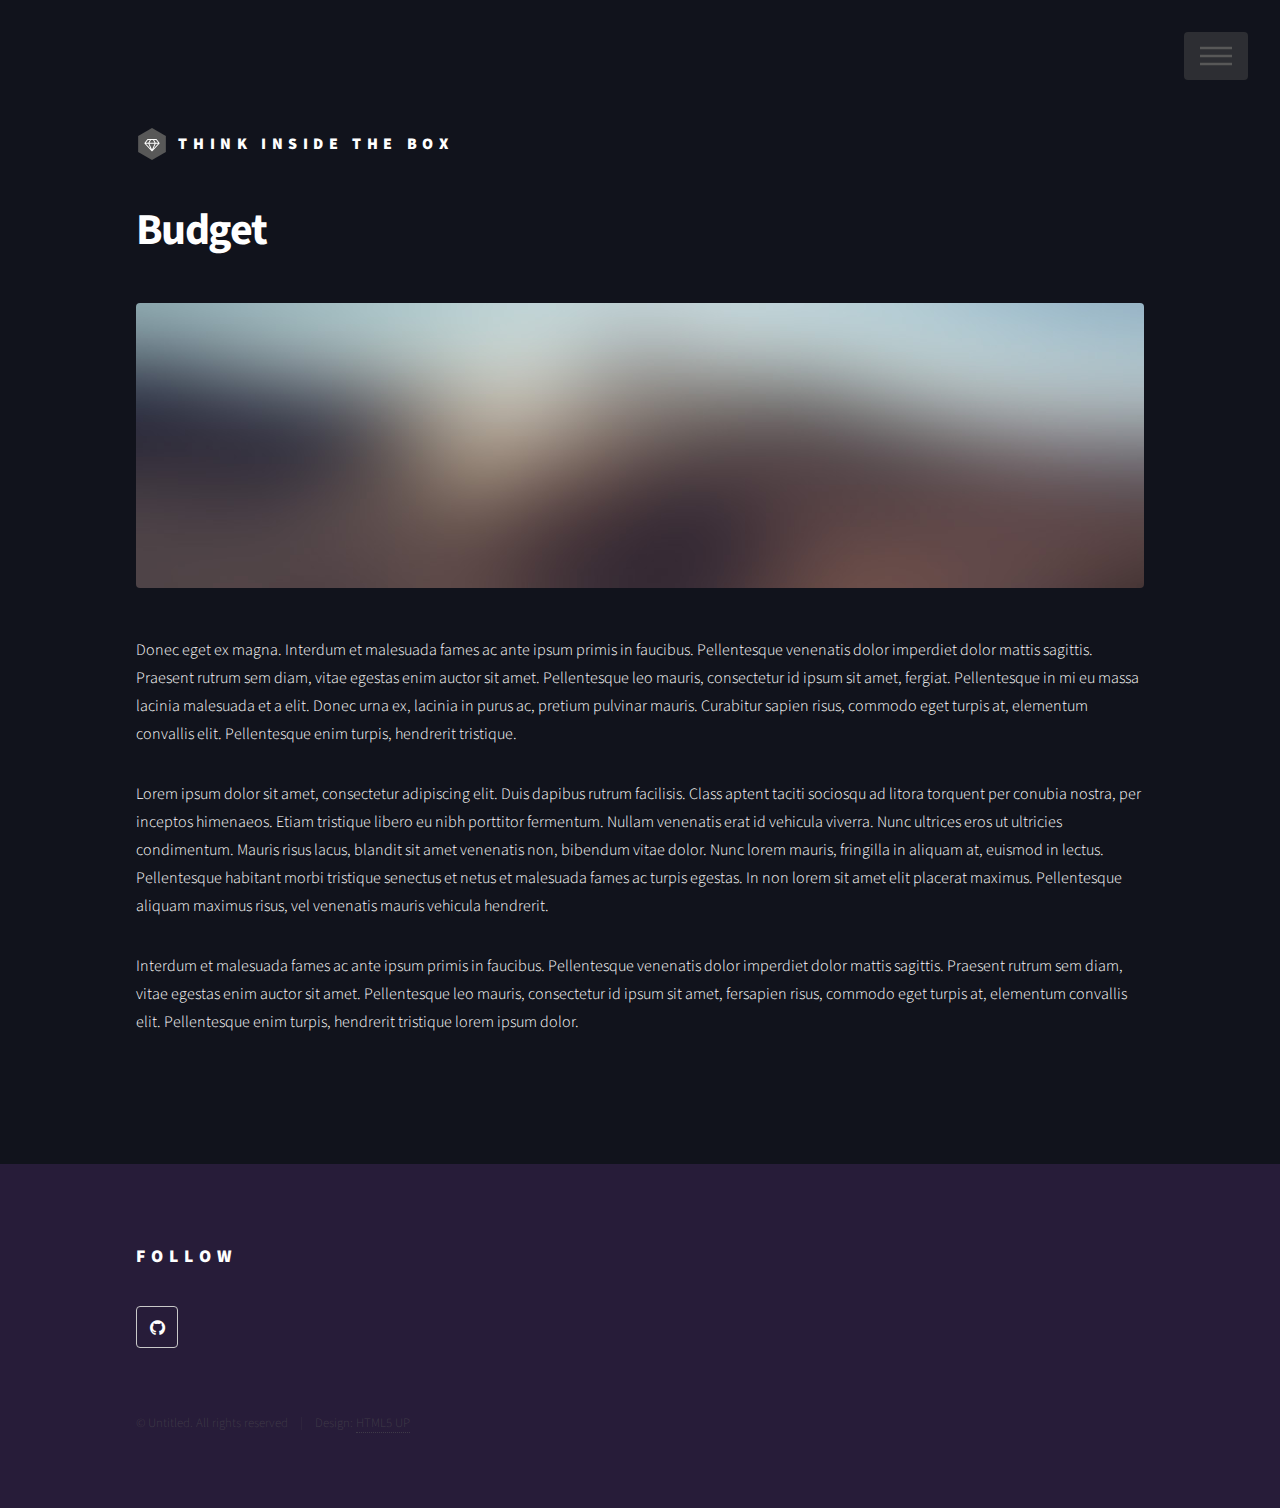
==== budget.html @ f6476fcb "updates and adding individual html files" ====
<!DOCTYPE HTML>
<!--
	Phantom by HTML5 UP
	html5up.net | @ajlkn
	Free for personal and commercial use under the CCA 3.0 license (html5up.net/license)
-->
<html>
	<head>
		<title>Budget</title>
		<meta charset="utf-8" />
		<meta name="viewport" content="width=device-width, initial-scale=1" />
		<!--[if lte IE 8]><script src="assets/js/ie/html5shiv.js"></script><![endif]-->
		<link rel="stylesheet" href="assets/css/main.css" />
		<!--[if lte IE 9]><link rel="stylesheet" href="assets/css/ie9.css" /><![endif]-->
		<!--[if lte IE 8]><link rel="stylesheet" href="assets/css/ie8.css" /><![endif]-->
	</head>
	<body>
		<!-- Wrapper -->
			<div id="wrapper">

				<!-- Header -->
					<header id="header">
						<div class="inner">

							<!-- Logo -->
								<a href="index.html" class="logo">
									<span class="symbol"><img src="images/logo.svg" alt="" /></span><span class="title">Think Inside The Box</span>
								</a>

							<!-- Nav -->
								<nav>
									<ul>
										<li><a href="#menu">Menu</a></li>
									</ul>
								</nav>

						</div>
					</header>

				<!-- Menu -->
					<nav id="menu">
						<h2>Menu</h2>
						<ul>
							<li><a href="index.html">Home</a></li>
							<li><a href="project.html">project</a></li>
							<li><a href="mechanical.html">Mechanical</a></li>
							<li><a href="electrical.html">Electrical</a></li>
							<li><a href="code.html">Code</a></li>
							<li><a href="budget.html">Budget</a></li>
							<li><a href="team.html">Team</a></li>
							<!-- You can find the style information for this template here. -->
							<li><a href="elements.html">Elements</a></li>
						</ul>
					</nav>


				<!-- Main -->
					<div id="main">
						<div class="inner">
							<h1>Budget</h1>
							<span class="image main"><img src="images/pic13.jpg" alt="" /></span>
							<p>Donec eget ex magna. Interdum et malesuada fames ac ante ipsum primis in faucibus. Pellentesque venenatis dolor imperdiet dolor mattis sagittis. Praesent rutrum sem diam, vitae egestas enim auctor sit amet. Pellentesque leo mauris, consectetur id ipsum sit amet, fergiat. Pellentesque in mi eu massa lacinia malesuada et a elit. Donec urna ex, lacinia in purus ac, pretium pulvinar mauris. Curabitur sapien risus, commodo eget turpis at, elementum convallis elit. Pellentesque enim turpis, hendrerit tristique.</p>
							<p>Lorem ipsum dolor sit amet, consectetur adipiscing elit. Duis dapibus rutrum facilisis. Class aptent taciti sociosqu ad litora torquent per conubia nostra, per inceptos himenaeos. Etiam tristique libero eu nibh porttitor fermentum. Nullam venenatis erat id vehicula viverra. Nunc ultrices eros ut ultricies condimentum. Mauris risus lacus, blandit sit amet venenatis non, bibendum vitae dolor. Nunc lorem mauris, fringilla in aliquam at, euismod in lectus. Pellentesque habitant morbi tristique senectus et netus et malesuada fames ac turpis egestas. In non lorem sit amet elit placerat maximus. Pellentesque aliquam maximus risus, vel venenatis mauris vehicula hendrerit.</p>
							<p>Interdum et malesuada fames ac ante ipsum primis in faucibus. Pellentesque venenatis dolor imperdiet dolor mattis sagittis. Praesent rutrum sem diam, vitae egestas enim auctor sit amet. Pellentesque leo mauris, consectetur id ipsum sit amet, fersapien risus, commodo eget turpis at, elementum convallis elit. Pellentesque enim turpis, hendrerit tristique lorem ipsum dolor.</p>
						</div>
					</div>

					<!-- Footer -->
						<footer id="footer">
							<div class="inner">
								<section>
									<h2>Follow</h2>
									<ul class="icons">
										<li><a href="#" class="icon style2 fa-github"><span class="label">GitHub</span></a></li>
									</ul>
								</section>
								<ul class="copyright">
									<li>&copy; Untitled. All rights reserved</li><li>Design: <a href="http://html5up.net">HTML5 UP</a></li>
								</ul>
							</div>
						</footer>

			</div>

		<!-- Scripts -->
			<script src="assets/js/jquery.min.js"></script>
			<script src="assets/js/skel.min.js"></script>
			<script src="assets/js/util.js"></script>
			<!--[if lte IE 8]><script src="assets/js/ie/respond.min.js"></script><![endif]-->
			<script src="assets/js/main.js"></script>

	</body>
</html>
---- assets/css/main.css ----
@import url(font-awesome.min.css);
@import url("https://fonts.googleapis.com/css?family=Source+Sans+Pro:300,700,900");

/*
	Phantom by HTML5 UP
	html5up.net | @ajlkn
	Free for personal and commercial use under the CCA 3.0 license (html5up.net/license)
*/

/* Reset */

	html, body, div, span, applet, object, iframe, h1, h2, h3, h4, h5, h6, p, blockquote, pre, a, abbr, acronym, address, big, cite, code, del, dfn, em, img, ins, kbd, q, s, samp, small, strike, strong, sub, sup, tt, var, b, u, i, center, dl, dt, dd, ol, ul, li, fieldset, form, label, legend, table, caption, tbody, tfoot, thead, tr, th, td, article, aside, canvas, details, embed, figure, figcaption, footer, header, hgroup, menu, nav, output, ruby, section, summary, time, mark, audio, video {
		margin: 0;
		padding: 0;
		border: 0;
		font-size: 100%;
		font: inherit;
		vertical-align: baseline;
	}

	article, aside, details, figcaption, figure, footer, header, hgroup, menu, nav, section {
		display: block;
	}

	body {
		line-height: 1;
	}

	ol, ul {
		list-style: none;
	}

	blockquote, q {
		quotes: none;
	}

	blockquote:before, blockquote:after, q:before, q:after {
		content: '';
		content: none;
	}

	table {
		border-collapse: collapse;
		border-spacing: 0;
	}

	body {
		-webkit-text-size-adjust: none;
	}

/* Box Model */

	*, *:before, *:after {
		-moz-box-sizing: border-box;
		-webkit-box-sizing: border-box;
		box-sizing: border-box;
	}

/* Grid */

	.row {
		border-bottom: solid 1px transparent;
		-moz-box-sizing: border-box;
		-webkit-box-sizing: border-box;
		box-sizing: border-box;
	}

	.row > * {
		float: left;
		-moz-box-sizing: border-box;
		-webkit-box-sizing: border-box;
		box-sizing: border-box;
	}

	.row:after, .row:before {
		content: '';
		display: block;
		clear: both;
		height: 0;
	}

	.row.uniform > * > :first-child {
		margin-top: 0;
	}

	.row.uniform > * > :last-child {
		margin-bottom: 0;
	}

	.row.\30 \25 > * {
		padding: 0 0 0 0em;
	}

	.row.\30 \25 {
		margin: 0 0 -1px 0em;
	}

	.row.uniform.\30 \25 > * {
		padding: 0em 0 0 0em;
	}

	.row.uniform.\30 \25 {
		margin: 0em 0 -1px 0em;
	}

	.row > * {
		padding: 0 0 0 2em;
	}

	.row {
		margin: 0 0 -1px -2em;
	}

	.row.uniform > * {
		padding: 2em 0 0 2em;
	}

	.row.uniform {
		margin: -2em 0 -1px -2em;
	}

	.row.\32 00\25 > * {
		padding: 0 0 0 4em;
	}

	.row.\32 00\25 {
		margin: 0 0 -1px -4em;
	}

	.row.uniform.\32 00\25 > * {
		padding: 4em 0 0 4em;
	}

	.row.uniform.\32 00\25 {
		margin: -4em 0 -1px -4em;
	}

	.row.\31 50\25 > * {
		padding: 0 0 0 3em;
	}

	.row.\31 50\25 {
		margin: 0 0 -1px -3em;
	}

	.row.uniform.\31 50\25 > * {
		padding: 3em 0 0 3em;
	}

	.row.uniform.\31 50\25 {
		margin: -3em 0 -1px -3em;
	}

	.row.\35 0\25 > * {
		padding: 0 0 0 1em;
	}

	.row.\35 0\25 {
		margin: 0 0 -1px -1em;
	}

	.row.uniform.\35 0\25 > * {
		padding: 1em 0 0 1em;
	}

	.row.uniform.\35 0\25 {
		margin: -1em 0 -1px -1em;
	}

	.row.\32 5\25 > * {
		padding: 0 0 0 0.5em;
	}

	.row.\32 5\25 {
		margin: 0 0 -1px -0.5em;
	}

	.row.uniform.\32 5\25 > * {
		padding: 0.5em 0 0 0.5em;
	}

	.row.uniform.\32 5\25 {
		margin: -0.5em 0 -1px -0.5em;
	}

	.\31 2u, .\31 2u\24 {
		width: 100%;
		clear: none;
		margin-left: 0;
	}

	.\31 1u, .\31 1u\24 {
		width: 91.6666666667%;
		clear: none;
		margin-left: 0;
	}

	.\31 0u, .\31 0u\24 {
		width: 83.3333333333%;
		clear: none;
		margin-left: 0;
	}

	.\39 u, .\39 u\24 {
		width: 75%;
		clear: none;
		margin-left: 0;
	}

	.\38 u, .\38 u\24 {
		width: 66.6666666667%;
		clear: none;
		margin-left: 0;
	}

	.\37 u, .\37 u\24 {
		width: 58.3333333333%;
		clear: none;
		margin-left: 0;
	}

	.\36 u, .\36 u\24 {
		width: 50%;
		clear: none;
		margin-left: 0;
	}

	.\35 u, .\35 u\24 {
		width: 41.6666666667%;
		clear: none;
		margin-left: 0;
	}

	.\34 u, .\34 u\24 {
		width: 33.3333333333%;
		clear: none;
		margin-left: 0;
	}

	.\33 u, .\33 u\24 {
		width: 25%;
		clear: none;
		margin-left: 0;
	}

	.\32 u, .\32 u\24 {
		width: 16.6666666667%;
		clear: none;
		margin-left: 0;
	}

	.\31 u, .\31 u\24 {
		width: 8.3333333333%;
		clear: none;
		margin-left: 0;
	}

	.\31 2u\24 + *,
	.\31 1u\24 + *,
	.\31 0u\24 + *,
	.\39 u\24 + *,
	.\38 u\24 + *,
	.\37 u\24 + *,
	.\36 u\24 + *,
	.\35 u\24 + *,
	.\34 u\24 + *,
	.\33 u\24 + *,
	.\32 u\24 + *,
	.\31 u\24 + * {
		clear: left;
	}

	.\-11u {
		margin-left: 91.66667%;
	}

	.\-10u {
		margin-left: 83.33333%;
	}

	.\-9u {
		margin-left: 75%;
	}

	.\-8u {
		margin-left: 66.66667%;
	}

	.\-7u {
		margin-left: 58.33333%;
	}

	.\-6u {
		margin-left: 50%;
	}

	.\-5u {
		margin-left: 41.66667%;
	}

	.\-4u {
		margin-left: 33.33333%;
	}

	.\-3u {
		margin-left: 25%;
	}

	.\-2u {
		margin-left: 16.66667%;
	}

	.\-1u {
		margin-left: 8.33333%;
	}

	@media screen and (max-width: 1680px) {

		.row > * {
			padding: 0 0 0 2em;
		}

		.row {
			margin: 0 0 -1px -2em;
		}

		.row.uniform > * {
			padding: 2em 0 0 2em;
		}

		.row.uniform {
			margin: -2em 0 -1px -2em;
		}

		.row.\32 00\25 > * {
			padding: 0 0 0 4em;
		}

		.row.\32 00\25 {
			margin: 0 0 -1px -4em;
		}

		.row.uniform.\32 00\25 > * {
			padding: 4em 0 0 4em;
		}

		.row.uniform.\32 00\25 {
			margin: -4em 0 -1px -4em;
		}

		.row.\31 50\25 > * {
			padding: 0 0 0 3em;
		}

		.row.\31 50\25 {
			margin: 0 0 -1px -3em;
		}

		.row.uniform.\31 50\25 > * {
			padding: 3em 0 0 3em;
		}

		.row.uniform.\31 50\25 {
			margin: -3em 0 -1px -3em;
		}

		.row.\35 0\25 > * {
			padding: 0 0 0 1em;
		}

		.row.\35 0\25 {
			margin: 0 0 -1px -1em;
		}

		.row.uniform.\35 0\25 > * {
			padding: 1em 0 0 1em;
		}

		.row.uniform.\35 0\25 {
			margin: -1em 0 -1px -1em;
		}

		.row.\32 5\25 > * {
			padding: 0 0 0 0.5em;
		}

		.row.\32 5\25 {
			margin: 0 0 -1px -0.5em;
		}

		.row.uniform.\32 5\25 > * {
			padding: 0.5em 0 0 0.5em;
		}

		.row.uniform.\32 5\25 {
			margin: -0.5em 0 -1px -0.5em;
		}

		.\31 2u\28xlarge\29, .\31 2u\24\28xlarge\29 {
			width: 100%;
			clear: none;
			margin-left: 0;
		}

		.\31 1u\28xlarge\29, .\31 1u\24\28xlarge\29 {
			width: 91.6666666667%;
			clear: none;
			margin-left: 0;
		}

		.\31 0u\28xlarge\29, .\31 0u\24\28xlarge\29 {
			width: 83.3333333333%;
			clear: none;
			margin-left: 0;
		}

		.\39 u\28xlarge\29, .\39 u\24\28xlarge\29 {
			width: 75%;
			clear: none;
			margin-left: 0;
		}

		.\38 u\28xlarge\29, .\38 u\24\28xlarge\29 {
			width: 66.6666666667%;
			clear: none;
			margin-left: 0;
		}

		.\37 u\28xlarge\29, .\37 u\24\28xlarge\29 {
			width: 58.3333333333%;
			clear: none;
			margin-left: 0;
		}

		.\36 u\28xlarge\29, .\36 u\24\28xlarge\29 {
			width: 50%;
			clear: none;
			margin-left: 0;
		}

		.\35 u\28xlarge\29, .\35 u\24\28xlarge\29 {
			width: 41.6666666667%;
			clear: none;
			margin-left: 0;
		}

		.\34 u\28xlarge\29, .\34 u\24\28xlarge\29 {
			width: 33.3333333333%;
			clear: none;
			margin-left: 0;
		}

		.\33 u\28xlarge\29, .\33 u\24\28xlarge\29 {
			width: 25%;
			clear: none;
			margin-left: 0;
		}

		.\32 u\28xlarge\29, .\32 u\24\28xlarge\29 {
			width: 16.6666666667%;
			clear: none;
			margin-left: 0;
		}

		.\31 u\28xlarge\29, .\31 u\24\28xlarge\29 {
			width: 8.3333333333%;
			clear: none;
			margin-left: 0;
		}

		.\31 2u\24\28xlarge\29 + *,
		.\31 1u\24\28xlarge\29 + *,
		.\31 0u\24\28xlarge\29 + *,
		.\39 u\24\28xlarge\29 + *,
		.\38 u\24\28xlarge\29 + *,
		.\37 u\24\28xlarge\29 + *,
		.\36 u\24\28xlarge\29 + *,
		.\35 u\24\28xlarge\29 + *,
		.\34 u\24\28xlarge\29 + *,
		.\33 u\24\28xlarge\29 + *,
		.\32 u\24\28xlarge\29 + *,
		.\31 u\24\28xlarge\29 + * {
			clear: left;
		}

		.\-11u\28xlarge\29 {
			margin-left: 91.66667%;
		}

		.\-10u\28xlarge\29 {
			margin-left: 83.33333%;
		}

		.\-9u\28xlarge\29 {
			margin-left: 75%;
		}

		.\-8u\28xlarge\29 {
			margin-left: 66.66667%;
		}

		.\-7u\28xlarge\29 {
			margin-left: 58.33333%;
		}

		.\-6u\28xlarge\29 {
			margin-left: 50%;
		}

		.\-5u\28xlarge\29 {
			margin-left: 41.66667%;
		}

		.\-4u\28xlarge\29 {
			margin-left: 33.33333%;
		}

		.\-3u\28xlarge\29 {
			margin-left: 25%;
		}

		.\-2u\28xlarge\29 {
			margin-left: 16.66667%;
		}

		.\-1u\28xlarge\29 {
			margin-left: 8.33333%;
		}

	}

	@media screen and (max-width: 1280px) {

		.row > * {
			padding: 0 0 0 2em;
		}

		.row {
			margin: 0 0 -1px -2em;
		}

		.row.uniform > * {
			padding: 2em 0 0 2em;
		}

		.row.uniform {
			margin: -2em 0 -1px -2em;
		}

		.row.\32 00\25 > * {
			padding: 0 0 0 4em;
		}

		.row.\32 00\25 {
			margin: 0 0 -1px -4em;
		}

		.row.uniform.\32 00\25 > * {
			padding: 4em 0 0 4em;
		}

		.row.uniform.\32 00\25 {
			margin: -4em 0 -1px -4em;
		}

		.row.\31 50\25 > * {
			padding: 0 0 0 3em;
		}

		.row.\31 50\25 {
			margin: 0 0 -1px -3em;
		}

		.row.uniform.\31 50\25 > * {
			padding: 3em 0 0 3em;
		}

		.row.uniform.\31 50\25 {
			margin: -3em 0 -1px -3em;
		}

		.row.\35 0\25 > * {
			padding: 0 0 0 1em;
		}

		.row.\35 0\25 {
			margin: 0 0 -1px -1em;
		}

		.row.uniform.\35 0\25 > * {
			padding: 1em 0 0 1em;
		}

		.row.uniform.\35 0\25 {
			margin: -1em 0 -1px -1em;
		}

		.row.\32 5\25 > * {
			padding: 0 0 0 0.5em;
		}

		.row.\32 5\25 {
			margin: 0 0 -1px -0.5em;
		}

		.row.uniform.\32 5\25 > * {
			padding: 0.5em 0 0 0.5em;
		}

		.row.uniform.\32 5\25 {
			margin: -0.5em 0 -1px -0.5em;
		}

		.\31 2u\28large\29, .\31 2u\24\28large\29 {
			width: 100%;
			clear: none;
			margin-left: 0;
		}

		.\31 1u\28large\29, .\31 1u\24\28large\29 {
			width: 91.6666666667%;
			clear: none;
			margin-left: 0;
		}

		.\31 0u\28large\29, .\31 0u\24\28large\29 {
			width: 83.3333333333%;
			clear: none;
			margin-left: 0;
		}

		.\39 u\28large\29, .\39 u\24\28large\29 {
			width: 75%;
			clear: none;
			margin-left: 0;
		}

		.\38 u\28large\29, .\38 u\24\28large\29 {
			width: 66.6666666667%;
			clear: none;
			margin-left: 0;
		}

		.\37 u\28large\29, .\37 u\24\28large\29 {
			width: 58.3333333333%;
			clear: none;
			margin-left: 0;
		}

		.\36 u\28large\29, .\36 u\24\28large\29 {
			width: 50%;
			clear: none;
			margin-left: 0;
		}

		.\35 u\28large\29, .\35 u\24\28large\29 {
			width: 41.6666666667%;
			clear: none;
			margin-left: 0;
		}

		.\34 u\28large\29, .\34 u\24\28large\29 {
			width: 33.3333333333%;
			clear: none;
			margin-left: 0;
		}

		.\33 u\28large\29, .\33 u\24\28large\29 {
			width: 25%;
			clear: none;
			margin-left: 0;
		}

		.\32 u\28large\29, .\32 u\24\28large\29 {
			width: 16.6666666667%;
			clear: none;
			margin-left: 0;
		}

		.\31 u\28large\29, .\31 u\24\28large\29 {
			width: 8.3333333333%;
			clear: none;
			margin-left: 0;
		}

		.\31 2u\24\28large\29 + *,
		.\31 1u\24\28large\29 + *,
		.\31 0u\24\28large\29 + *,
		.\39 u\24\28large\29 + *,
		.\38 u\24\28large\29 + *,
		.\37 u\24\28large\29 + *,
		.\36 u\24\28large\29 + *,
		.\35 u\24\28large\29 + *,
		.\34 u\24\28large\29 + *,
		.\33 u\24\28large\29 + *,
		.\32 u\24\28large\29 + *,
		.\31 u\24\28large\29 + * {
			clear: left;
		}

		.\-11u\28large\29 {
			margin-left: 91.66667%;
		}

		.\-10u\28large\29 {
			margin-left: 83.33333%;
		}

		.\-9u\28large\29 {
			margin-left: 75%;
		}

		.\-8u\28large\29 {
			margin-left: 66.66667%;
		}

		.\-7u\28large\29 {
			margin-left: 58.33333%;
		}

		.\-6u\28large\29 {
			margin-left: 50%;
		}

		.\-5u\28large\29 {
			margin-left: 41.66667%;
		}

		.\-4u\28large\29 {
			margin-left: 33.33333%;
		}

		.\-3u\28large\29 {
			margin-left: 25%;
		}

		.\-2u\28large\29 {
			margin-left: 16.66667%;
		}

		.\-1u\28large\29 {
			margin-left: 8.33333%;
		}

	}

	@media screen and (max-width: 980px) {

		.row > * {
			padding: 0 0 0 1.5em;
		}

		.row {
			margin: 0 0 -1px -1.5em;
		}

		.row.uniform > * {
			padding: 1.5em 0 0 1.5em;
		}

		.row.uniform {
			margin: -1.5em 0 -1px -1.5em;
		}

		.row.\32 00\25 > * {
			padding: 0 0 0 3em;
		}

		.row.\32 00\25 {
			margin: 0 0 -1px -3em;
		}

		.row.uniform.\32 00\25 > * {
			padding: 3em 0 0 3em;
		}

		.row.uniform.\32 00\25 {
			margin: -3em 0 -1px -3em;
		}

		.row.\31 50\25 > * {
			padding: 0 0 0 2.25em;
		}

		.row.\31 50\25 {
			margin: 0 0 -1px -2.25em;
		}

		.row.uniform.\31 50\25 > * {
			padding: 2.25em 0 0 2.25em;
		}

		.row.uniform.\31 50\25 {
			margin: -2.25em 0 -1px -2.25em;
		}

		.row.\35 0\25 > * {
			padding: 0 0 0 0.75em;
		}

		.row.\35 0\25 {
			margin: 0 0 -1px -0.75em;
		}

		.row.uniform.\35 0\25 > * {
			padding: 0.75em 0 0 0.75em;
		}

		.row.uniform.\35 0\25 {
			margin: -0.75em 0 -1px -0.75em;
		}

		.row.\32 5\25 > * {
			padding: 0 0 0 0.375em;
		}

		.row.\32 5\25 {
			margin: 0 0 -1px -0.375em;
		}

		.row.uniform.\32 5\25 > * {
			padding: 0.375em 0 0 0.375em;
		}

		.row.uniform.\32 5\25 {
			margin: -0.375em 0 -1px -0.375em;
		}

		.\31 2u\28medium\29, .\31 2u\24\28medium\29 {
			width: 100%;
			clear: none;
			margin-left: 0;
		}

		.\31 1u\28medium\29, .\31 1u\24\28medium\29 {
			width: 91.6666666667%;
			clear: none;
			margin-left: 0;
		}

		.\31 0u\28medium\29, .\31 0u\24\28medium\29 {
			width: 83.3333333333%;
			clear: none;
			margin-left: 0;
		}

		.\39 u\28medium\29, .\39 u\24\28medium\29 {
			width: 75%;
			clear: none;
			margin-left: 0;
		}

		.\38 u\28medium\29, .\38 u\24\28medium\29 {
			width: 66.6666666667%;
			clear: none;
			margin-left: 0;
		}

		.\37 u\28medium\29, .\37 u\24\28medium\29 {
			width: 58.3333333333%;
			clear: none;
			margin-left: 0;
		}

		.\36 u\28medium\29, .\36 u\24\28medium\29 {
			width: 50%;
			clear: none;
			margin-left: 0;
		}

		.\35 u\28medium\29, .\35 u\24\28medium\29 {
			width: 41.6666666667%;
			clear: none;
			margin-left: 0;
		}

		.\34 u\28medium\29, .\34 u\24\28medium\29 {
			width: 33.3333333333%;
			clear: none;
			margin-left: 0;
		}

		.\33 u\28medium\29, .\33 u\24\28medium\29 {
			width: 25%;
			clear: none;
			margin-left: 0;
		}

		.\32 u\28medium\29, .\32 u\24\28medium\29 {
			width: 16.6666666667%;
			clear: none;
			margin-left: 0;
		}

		.\31 u\28medium\29, .\31 u\24\28medium\29 {
			width: 8.3333333333%;
			clear: none;
			margin-left: 0;
		}

		.\31 2u\24\28medium\29 + *,
		.\31 1u\24\28medium\29 + *,
		.\31 0u\24\28medium\29 + *,
		.\39 u\24\28medium\29 + *,
		.\38 u\24\28medium\29 + *,
		.\37 u\24\28medium\29 + *,
		.\36 u\24\28medium\29 + *,
		.\35 u\24\28medium\29 + *,
		.\34 u\24\28medium\29 + *,
		.\33 u\24\28medium\29 + *,
		.\32 u\24\28medium\29 + *,
		.\31 u\24\28medium\29 + * {
			clear: left;
		}

		.\-11u\28medium\29 {
			margin-left: 91.66667%;
		}

		.\-10u\28medium\29 {
			margin-left: 83.33333%;
		}

		.\-9u\28medium\29 {
			margin-left: 75%;
		}

		.\-8u\28medium\29 {
			margin-left: 66.66667%;
		}

		.\-7u\28medium\29 {
			margin-left: 58.33333%;
		}

		.\-6u\28medium\29 {
			margin-left: 50%;
		}

		.\-5u\28medium\29 {
			margin-left: 41.66667%;
		}

		.\-4u\28medium\29 {
			margin-left: 33.33333%;
		}

		.\-3u\28medium\29 {
			margin-left: 25%;
		}

		.\-2u\28medium\29 {
			margin-left: 16.66667%;
		}

		.\-1u\28medium\29 {
			margin-left: 8.33333%;
		}

	}

	@media screen and (max-width: 736px) {

		.row > * {
			padding: 0 0 0 1em;
		}

		.row {
			margin: 0 0 -1px -1em;
		}

		.row.uniform > * {
			padding: 1em 0 0 1em;
		}

		.row.uniform {
			margin: -1em 0 -1px -1em;
		}

		.row.\32 00\25 > * {
			padding: 0 0 0 2em;
		}

		.row.\32 00\25 {
			margin: 0 0 -1px -2em;
		}

		.row.uniform.\32 00\25 > * {
			padding: 2em 0 0 2em;
		}

		.row.uniform.\32 00\25 {
			margin: -2em 0 -1px -2em;
		}

		.row.\31 50\25 > * {
			padding: 0 0 0 1.5em;
		}

		.row.\31 50\25 {
			margin: 0 0 -1px -1.5em;
		}

		.row.uniform.\31 50\25 > * {
			padding: 1.5em 0 0 1.5em;
		}

		.row.uniform.\31 50\25 {
			margin: -1.5em 0 -1px -1.5em;
		}

		.row.\35 0\25 > * {
			padding: 0 0 0 0.5em;
		}

		.row.\35 0\25 {
			margin: 0 0 -1px -0.5em;
		}

		.row.uniform.\35 0\25 > * {
			padding: 0.5em 0 0 0.5em;
		}

		.row.uniform.\35 0\25 {
			margin: -0.5em 0 -1px -0.5em;
		}

		.row.\32 5\25 > * {
			padding: 0 0 0 0.25em;
		}

		.row.\32 5\25 {
			margin: 0 0 -1px -0.25em;
		}

		.row.uniform.\32 5\25 > * {
			padding: 0.25em 0 0 0.25em;
		}

		.row.uniform.\32 5\25 {
			margin: -0.25em 0 -1px -0.25em;
		}

		.\31 2u\28small\29, .\31 2u\24\28small\29 {
			width: 100%;
			clear: none;
			margin-left: 0;
		}

		.\31 1u\28small\29, .\31 1u\24\28small\29 {
			width: 91.6666666667%;
			clear: none;
			margin-left: 0;
		}

		.\31 0u\28small\29, .\31 0u\24\28small\29 {
			width: 83.3333333333%;
			clear: none;
			margin-left: 0;
		}

		.\39 u\28small\29, .\39 u\24\28small\29 {
			width: 75%;
			clear: none;
			margin-left: 0;
		}

		.\38 u\28small\29, .\38 u\24\28small\29 {
			width: 66.6666666667%;
			clear: none;
			margin-left: 0;
		}

		.\37 u\28small\29, .\37 u\24\28small\29 {
			width: 58.3333333333%;
			clear: none;
			margin-left: 0;
		}

		.\36 u\28small\29, .\36 u\24\28small\29 {
			width: 50%;
			clear: none;
			margin-left: 0;
		}

		.\35 u\28small\29, .\35 u\24\28small\29 {
			width: 41.6666666667%;
			clear: none;
			margin-left: 0;
		}

		.\34 u\28small\29, .\34 u\24\28small\29 {
			width: 33.3333333333%;
			clear: none;
			margin-left: 0;
		}

		.\33 u\28small\29, .\33 u\24\28small\29 {
			width: 25%;
			clear: none;
			margin-left: 0;
		}

		.\32 u\28small\29, .\32 u\24\28small\29 {
			width: 16.6666666667%;
			clear: none;
			margin-left: 0;
		}

		.\31 u\28small\29, .\31 u\24\28small\29 {
			width: 8.3333333333%;
			clear: none;
			margin-left: 0;
		}

		.\31 2u\24\28small\29 + *,
		.\31 1u\24\28small\29 + *,
		.\31 0u\24\28small\29 + *,
		.\39 u\24\28small\29 + *,
		.\38 u\24\28small\29 + *,
		.\37 u\24\28small\29 + *,
		.\36 u\24\28small\29 + *,
		.\35 u\24\28small\29 + *,
		.\34 u\24\28small\29 + *,
		.\33 u\24\28small\29 + *,
		.\32 u\24\28small\29 + *,
		.\31 u\24\28small\29 + * {
			clear: left;
		}

		.\-11u\28small\29 {
			margin-left: 91.66667%;
		}

		.\-10u\28small\29 {
			margin-left: 83.33333%;
		}

		.\-9u\28small\29 {
			margin-left: 75%;
		}

		.\-8u\28small\29 {
			margin-left: 66.66667%;
		}

		.\-7u\28small\29 {
			margin-left: 58.33333%;
		}

		.\-6u\28small\29 {
			margin-left: 50%;
		}

		.\-5u\28small\29 {
			margin-left: 41.66667%;
		}

		.\-4u\28small\29 {
			margin-left: 33.33333%;
		}

		.\-3u\28small\29 {
			margin-left: 25%;
		}

		.\-2u\28small\29 {
			margin-left: 16.66667%;
		}

		.\-1u\28small\29 {
			margin-left: 8.33333%;
		}

	}

	@media screen and (max-width: 480px) {

		.row > * {
			padding: 0 0 0 1em;
		}

		.row {
			margin: 0 0 -1px -1em;
		}

		.row.uniform > * {
			padding: 1em 0 0 1em;
		}

		.row.uniform {
			margin: -1em 0 -1px -1em;
		}

		.row.\32 00\25 > * {
			padding: 0 0 0 2em;
		}

		.row.\32 00\25 {
			margin: 0 0 -1px -2em;
		}

		.row.uniform.\32 00\25 > * {
			padding: 2em 0 0 2em;
		}

		.row.uniform.\32 00\25 {
			margin: -2em 0 -1px -2em;
		}

		.row.\31 50\25 > * {
			padding: 0 0 0 1.5em;
		}

		.row.\31 50\25 {
			margin: 0 0 -1px -1.5em;
		}

		.row.uniform.\31 50\25 > * {
			padding: 1.5em 0 0 1.5em;
		}

		.row.uniform.\31 50\25 {
			margin: -1.5em 0 -1px -1.5em;
		}

		.row.\35 0\25 > * {
			padding: 0 0 0 0.5em;
		}

		.row.\35 0\25 {
			margin: 0 0 -1px -0.5em;
		}

		.row.uniform.\35 0\25 > * {
			padding: 0.5em 0 0 0.5em;
		}

		.row.uniform.\35 0\25 {
			margin: -0.5em 0 -1px -0.5em;
		}

		.row.\32 5\25 > * {
			padding: 0 0 0 0.25em;
		}

		.row.\32 5\25 {
			margin: 0 0 -1px -0.25em;
		}

		.row.uniform.\32 5\25 > * {
			padding: 0.25em 0 0 0.25em;
		}

		.row.uniform.\32 5\25 {
			margin: -0.25em 0 -1px -0.25em;
		}

		.\31 2u\28xsmall\29, .\31 2u\24\28xsmall\29 {
			width: 100%;
			clear: none;
			margin-left: 0;
		}

		.\31 1u\28xsmall\29, .\31 1u\24\28xsmall\29 {
			width: 91.6666666667%;
			clear: none;
			margin-left: 0;
		}

		.\31 0u\28xsmall\29, .\31 0u\24\28xsmall\29 {
			width: 83.3333333333%;
			clear: none;
			margin-left: 0;
		}

		.\39 u\28xsmall\29, .\39 u\24\28xsmall\29 {
			width: 75%;
			clear: none;
			margin-left: 0;
		}

		.\38 u\28xsmall\29, .\38 u\24\28xsmall\29 {
			width: 66.6666666667%;
			clear: none;
			margin-left: 0;
		}

		.\37 u\28xsmall\29, .\37 u\24\28xsmall\29 {
			width: 58.3333333333%;
			clear: none;
			margin-left: 0;
		}

		.\36 u\28xsmall\29, .\36 u\24\28xsmall\29 {
			width: 50%;
			clear: none;
			margin-left: 0;
		}

		.\35 u\28xsmall\29, .\35 u\24\28xsmall\29 {
			width: 41.6666666667%;
			clear: none;
			margin-left: 0;
		}

		.\34 u\28xsmall\29, .\34 u\24\28xsmall\29 {
			width: 33.3333333333%;
			clear: none;
			margin-left: 0;
		}

		.\33 u\28xsmall\29, .\33 u\24\28xsmall\29 {
			width: 25%;
			clear: none;
			margin-left: 0;
		}

		.\32 u\28xsmall\29, .\32 u\24\28xsmall\29 {
			width: 16.6666666667%;
			clear: none;
			margin-left: 0;
		}

		.\31 u\28xsmall\29, .\31 u\24\28xsmall\29 {
			width: 8.3333333333%;
			clear: none;
			margin-left: 0;
		}

		.\31 2u\24\28xsmall\29 + *,
		.\31 1u\24\28xsmall\29 + *,
		.\31 0u\24\28xsmall\29 + *,
		.\39 u\24\28xsmall\29 + *,
		.\38 u\24\28xsmall\29 + *,
		.\37 u\24\28xsmall\29 + *,
		.\36 u\24\28xsmall\29 + *,
		.\35 u\24\28xsmall\29 + *,
		.\34 u\24\28xsmall\29 + *,
		.\33 u\24\28xsmall\29 + *,
		.\32 u\24\28xsmall\29 + *,
		.\31 u\24\28xsmall\29 + * {
			clear: left;
		}

		.\-11u\28xsmall\29 {
			margin-left: 91.66667%;
		}

		.\-10u\28xsmall\29 {
			margin-left: 83.33333%;
		}

		.\-9u\28xsmall\29 {
			margin-left: 75%;
		}

		.\-8u\28xsmall\29 {
			margin-left: 66.66667%;
		}

		.\-7u\28xsmall\29 {
			margin-left: 58.33333%;
		}

		.\-6u\28xsmall\29 {
			margin-left: 50%;
		}

		.\-5u\28xsmall\29 {
			margin-left: 41.66667%;
		}

		.\-4u\28xsmall\29 {
			margin-left: 33.33333%;
		}

		.\-3u\28xsmall\29 {
			margin-left: 25%;
		}

		.\-2u\28xsmall\29 {
			margin-left: 16.66667%;
		}

		.\-1u\28xsmall\29 {
			margin-left: 8.33333%;
		}

	}

	@media screen and (max-width: 360px) {

		.row > * {
			padding: 0 0 0 1em;
		}

		.row {
			margin: 0 0 -1px -1em;
		}

		.row.uniform > * {
			padding: 1em 0 0 1em;
		}

		.row.uniform {
			margin: -1em 0 -1px -1em;
		}

		.row.\32 00\25 > * {
			padding: 0 0 0 2em;
		}

		.row.\32 00\25 {
			margin: 0 0 -1px -2em;
		}

		.row.uniform.\32 00\25 > * {
			padding: 2em 0 0 2em;
		}

		.row.uniform.\32 00\25 {
			margin: -2em 0 -1px -2em;
		}

		.row.\31 50\25 > * {
			padding: 0 0 0 1.5em;
		}

		.row.\31 50\25 {
			margin: 0 0 -1px -1.5em;
		}

		.row.uniform.\31 50\25 > * {
			padding: 1.5em 0 0 1.5em;
		}

		.row.uniform.\31 50\25 {
			margin: -1.5em 0 -1px -1.5em;
		}

		.row.\35 0\25 > * {
			padding: 0 0 0 0.5em;
		}

		.row.\35 0\25 {
			margin: 0 0 -1px -0.5em;
		}

		.row.uniform.\35 0\25 > * {
			padding: 0.5em 0 0 0.5em;
		}

		.row.uniform.\35 0\25 {
			margin: -0.5em 0 -1px -0.5em;
		}

		.row.\32 5\25 > * {
			padding: 0 0 0 0.25em;
		}

		.row.\32 5\25 {
			margin: 0 0 -1px -0.25em;
		}

		.row.uniform.\32 5\25 > * {
			padding: 0.25em 0 0 0.25em;
		}

		.row.uniform.\32 5\25 {
			margin: -0.25em 0 -1px -0.25em;
		}

		.\31 2u\28xxsmall\29, .\31 2u\24\28xxsmall\29 {
			width: 100%;
			clear: none;
			margin-left: 0;
		}

		.\31 1u\28xxsmall\29, .\31 1u\24\28xxsmall\29 {
			width: 91.6666666667%;
			clear: none;
			margin-left: 0;
		}

		.\31 0u\28xxsmall\29, .\31 0u\24\28xxsmall\29 {
			width: 83.3333333333%;
			clear: none;
			margin-left: 0;
		}

		.\39 u\28xxsmall\29, .\39 u\24\28xxsmall\29 {
			width: 75%;
			clear: none;
			margin-left: 0;
		}

		.\38 u\28xxsmall\29, .\38 u\24\28xxsmall\29 {
			width: 66.6666666667%;
			clear: none;
			margin-left: 0;
		}

		.\37 u\28xxsmall\29, .\37 u\24\28xxsmall\29 {
			width: 58.3333333333%;
			clear: none;
			margin-left: 0;
		}

		.\36 u\28xxsmall\29, .\36 u\24\28xxsmall\29 {
			width: 50%;
			clear: none;
			margin-left: 0;
		}

		.\35 u\28xxsmall\29, .\35 u\24\28xxsmall\29 {
			width: 41.6666666667%;
			clear: none;
			margin-left: 0;
		}

		.\34 u\28xxsmall\29, .\34 u\24\28xxsmall\29 {
			width: 33.3333333333%;
			clear: none;
			margin-left: 0;
		}

		.\33 u\28xxsmall\29, .\33 u\24\28xxsmall\29 {
			width: 25%;
			clear: none;
			margin-left: 0;
		}

		.\32 u\28xxsmall\29, .\32 u\24\28xxsmall\29 {
			width: 16.6666666667%;
			clear: none;
			margin-left: 0;
		}

		.\31 u\28xxsmall\29, .\31 u\24\28xxsmall\29 {
			width: 8.3333333333%;
			clear: none;
			margin-left: 0;
		}

		.\31 2u\24\28xxsmall\29 + *,
		.\31 1u\24\28xxsmall\29 + *,
		.\31 0u\24\28xxsmall\29 + *,
		.\39 u\24\28xxsmall\29 + *,
		.\38 u\24\28xxsmall\29 + *,
		.\37 u\24\28xxsmall\29 + *,
		.\36 u\24\28xxsmall\29 + *,
		.\35 u\24\28xxsmall\29 + *,
		.\34 u\24\28xxsmall\29 + *,
		.\33 u\24\28xxsmall\29 + *,
		.\32 u\24\28xxsmall\29 + *,
		.\31 u\24\28xxsmall\29 + * {
			clear: left;
		}

		.\-11u\28xxsmall\29 {
			margin-left: 91.66667%;
		}

		.\-10u\28xxsmall\29 {
			margin-left: 83.33333%;
		}

		.\-9u\28xxsmall\29 {
			margin-left: 75%;
		}

		.\-8u\28xxsmall\29 {
			margin-left: 66.66667%;
		}

		.\-7u\28xxsmall\29 {
			margin-left: 58.33333%;
		}

		.\-6u\28xxsmall\29 {
			margin-left: 50%;
		}

		.\-5u\28xxsmall\29 {
			margin-left: 41.66667%;
		}

		.\-4u\28xxsmall\29 {
			margin-left: 33.33333%;
		}

		.\-3u\28xxsmall\29 {
			margin-left: 25%;
		}

		.\-2u\28xxsmall\29 {
			margin-left: 16.66667%;
		}

		.\-1u\28xxsmall\29 {
			margin-left: 8.33333%;
		}

	}

/* Basic */

	@-ms-viewport {
		width: device-width;
	}

	body {
		-ms-overflow-style: scrollbar;
	}

	@media screen and (max-width: 480px) {

		html, body {
			min-width: 320px;
		}

	}

	body {
		background: #11131C;
	}

		body.is-loading *, body.is-loading *:before, body.is-loading *:after {
			-moz-animation: none !important;
			-webkit-animation: none !important;
			-ms-animation: none !important;
			animation: none !important;
			-moz-transition: none !important;
			-webkit-transition: none !important;
			-ms-transition: none !important;
			transition: none !important;
		}

/* Type */

	body, input, select, textarea {
		color: #FFFFFF;
		font-family: "Source Sans Pro", Helvetica, sans-serif;
		font-size: 16pt;
		font-weight: 300;
		line-height: 1.75;
	}

		@media screen and (max-width: 1680px) {

			body, input, select, textarea {
				font-size: 14pt;
			}

		}

		@media screen and (max-width: 1280px) {

			body, input, select, textarea {
				font-size: 12pt;
			}

		}

	a {
		-moz-transition: border-bottom-color 0.2s ease, color 0.2s ease;
		-webkit-transition: border-bottom-color 0.2s ease, color 0.2s ease;
		-ms-transition: border-bottom-color 0.2s ease, color 0.2s ease;
		transition: border-bottom-color 0.2s ease, color 0.2s ease;
		text-decoration: none;
		color: #585858;
		border-bottom: dotted 1px rgba(88, 88, 88, 0.5);
	}

		a:hover {
			border-bottom-color: transparent;
			color: #B6A8F2 !important;
		}

	strong, b {
		font-weight: 900;
	}

	em, i {
		font-style: italic;
	}

	p {
		margin: 0 0 2em 0;
	}

	h1 {
		font-size: 2.75em;
		font-weight: 700;
		line-height: 1.3;
		margin: 0 0 1em 0;
		letter-spacing: -0.035em;
	}

		h1 a {
			color: inherit;
		}

		@media screen and (max-width: 736px) {

			h1 {
				font-size: 2em;
				margin: 0 0 1em 0;
			}

		}

		@media screen and (max-width: 360px) {

			h1 {
				font-size: 1.75em;
			}

		}

	h2, h3, h4, h5, h6 {
		font-weight: 900;
		line-height: 1.5;
		margin: 0 0 2em 0;
		text-transform: uppercase;
		letter-spacing: 0.35em;
	}

		h2 a, h3 a, h4 a, h5 a, h6 a {
			color: inherit;
		}

	h2 {
		font-size: 1.1em;
	}

	h3 {
		font-size: 1em;
	}

	h4 {
		font-size: 0.8em;
	}

	h5 {
		font-size: 0.8em;
	}

	h6 {
		font-size: 0.8em;
	}

	@media screen and (max-width: 980px) {

		h1 br, h2 br, h3 br, h4 br, h5 br, h6 br {
			display: none;
		}

	}

	@media screen and (max-width: 736px) {

		h2 {
			font-size: 1em;
		}

		h3 {
			font-size: 0.8em;
		}

	}

	sub {
		font-size: 0.8em;
		position: relative;
		top: 0.5em;
	}

	sup {
		font-size: 0.8em;
		position: relative;
		top: -0.5em;
	}

	blockquote {
		border-left: solid 4px #c9c9c9;
		font-style: italic;
		margin: 0 0 2em 0;
		padding: 0.5em 0 0.5em 2em;
	}

	code {
		background: rgba(144, 144, 144, 0.075);
		border-radius: 4px;
		border: solid 1px #c9c9c9;
		font-family: "Courier New", monospace;
		font-size: 0.9em;
		margin: 0 0.25em;
		padding: 0.25em 0.65em;
	}

	pre {
		-webkit-overflow-scrolling: touch;
		font-family: "Courier New", monospace;
		font-size: 0.9em;
		margin: 0 0 2em 0;
	}

		pre code {
			display: block;
			line-height: 1.75;
			padding: 1em 1.5em;
			overflow-x: auto;
		}

	hr {
		border: 0;
		border-bottom: solid 1px #c9c9c9;
		margin: 2em 0;
	}

		hr.major {
			margin: 3em 0;
		}

	.align-left {
		text-align: left;
	}

	.align-center {
		text-align: center;
	}

	.align-right {
		text-align: right;
	}

/* Section/Article */

	section.special, article.special {
		text-align: center;
	}

	header p {
		margin-top: -1em;
	}

	@media screen and (max-width: 736px) {

		header p {
			margin-top: 0;
		}

	}

/* Icon */

	.icon {
		text-decoration: none;
		border-bottom: none;
		position: relative;
	}

		.icon:before {
			-moz-osx-font-smoothing: grayscale;
			-webkit-font-smoothing: antialiased;
			font-family: FontAwesome;
			font-style: normal;
			font-weight: normal;
			text-transform: none !important;
		}

		.icon > .label {
			display: none;
		}

		.icon.style2 {
			-moz-transition: background-color 0.2s ease-in-out, color 0.2s ease-in-out, border-color 0.2s ease-in-out;
			-webkit-transition: background-color 0.2s ease-in-out, color 0.2s ease-in-out, border-color 0.2s ease-in-out;
			-ms-transition: background-color 0.2s ease-in-out, color 0.2s ease-in-out, border-color 0.2s ease-in-out;
			transition: background-color 0.2s ease-in-out, color 0.2s ease-in-out, border-color 0.2s ease-in-out;
			background-color: transparent;
			border: solid 1px #c9c9c9;
			border-radius: 4px;
			width: 2.65em;
			height: 2.65em;
			display: inline-block;
			text-align: center;
			line-height: 2.65em;
			color: inherit;
		}

			.icon.style2:before {
				font-size: 1.1em;
			}

			.icon.style2:hover {
				color: #B6A8F2;
				border-color: #B6A8F2;
			}

			.icon.style2:active {
				background-color: rgba(242, 132, 158, 0.1);
			}

/* List */

	ol {
		list-style: decimal;
		margin: 0 0 2em 0;
		padding-left: 1.25em;
	}

		ol li {
			padding-left: 0.25em;
		}

	ul {
		list-style: disc;
		margin: 0 0 2em 0;
		padding-left: 1em;
	}

		ul li {
			padding-left: 0.5em;
		}

		ul.alt {
			list-style: none;
			padding-left: 0;
		}

			ul.alt li {
				border-top: solid 1px #c9c9c9;
				padding: 0.5em 0;
			}

				ul.alt li:first-child {
					border-top: 0;
					padding-top: 0;
				}

		ul.icons {
			cursor: default;
			list-style: none;
			padding-left: 0;
			margin: -1em 0 2em -1em;
		}

			ul.icons li {
				display: inline-block;
				padding: 1em 0 0 1em;
			}

		ul.actions {
			cursor: default;
			list-style: none;
			padding-left: 0;
		}

			ul.actions li {
				display: inline-block;
				padding: 0 1em 0 0;
				vertical-align: middle;
			}

				ul.actions li:last-child {
					padding-right: 0;
				}

			ul.actions.small li {
				padding: 0 0.5em 0 0;
			}

			ul.actions.vertical li {
				display: block;
				padding: 1em 0 0 0;
			}

				ul.actions.vertical li:first-child {
					padding-top: 0;
				}

				ul.actions.vertical li > * {
					margin-bottom: 0;
				}

			ul.actions.vertical.small li {
				padding: 0.5em 0 0 0;
			}

				ul.actions.vertical.small li:first-child {
					padding-top: 0;
				}

			ul.actions.fit {
				display: table;
				margin-left: -1em;
				padding: 0;
				table-layout: fixed;
				width: calc(100% + 1em);
			}

				ul.actions.fit li {
					display: table-cell;
					padding: 0 0 0 1em;
				}

					ul.actions.fit li > * {
						margin-bottom: 0;
					}

				ul.actions.fit.small {
					margin-left: -0.5em;
					width: calc(100% + 0.5em);
				}

					ul.actions.fit.small li {
						padding: 0 0 0 0.5em;
					}

			@media screen and (max-width: 480px) {

				ul.actions {
					margin: 0 0 2em 0;
				}

					ul.actions li {
						padding: 1em 0 0 0;
						display: block;
						text-align: center;
						width: 100%;
					}

						ul.actions li:first-child {
							padding-top: 0;
						}

						ul.actions li > * {
							width: 100%;
							margin: 0 !important;
						}

							ul.actions li > *.icon:before {
								margin-left: -2em;
							}

					ul.actions.small li {
						padding: 0.5em 0 0 0;
					}

						ul.actions.small li:first-child {
							padding-top: 0;
						}

			}

	dl {
		margin: 0 0 2em 0;
	}

		dl dt {
			display: block;
			font-weight: 900;
			margin: 0 0 1em 0;
		}

		dl dd {
			margin-left: 2em;
		}

/* Form */

	form {
		margin: -1em 0 2em 0;
	}

		form:after {
			content: '';
			display: block;
			clear: both;
			height: 1px;
		}

		form .field {
			position: relative;
			float: left;
			margin: 0 0 1.3em 0;
			vertical-align: top;
			width: 100%;
		}

		form .half {
			width: calc(50% + 1em) !important;
			padding-left: 2em;
		}

		form .half.first {
			width: calc(50% - 1em) !important;
			padding-left: 0;
		}

		form :last-child {
			margin-bottom: 0;
		}

		form .half:nth-last-child(2) {
			margin-bottom: 0;
		}

		form .actions {
			position: relative;
			clear: both;
			padding-top: 1em;
		}

		@media screen and (max-width: 480px) {

			form .half {
				width: 100% !important;
				padding-left: 0;
			}

			form .half.first {
				width: 100% !important;
				padding-left: 0;
			}

			form .half:nth-last-child(2) {
				margin: 0 0 1.3em 0;
			}

		}

	label {
		display: block;
		font-size: 0.9em;
		font-weight: 900;
		margin: 0 0 1em 0;
	}

	input[type="text"],
	input[type="password"],
	input[type="email"],
	input[type="tel"],
	select,
	textarea {
		-moz-appearance: none;
		-webkit-appearance: none;
		-ms-appearance: none;
		appearance: none;
		background-color: transparent;
		border: none;
		border-radius: 0;
		border-bottom: solid 1px #c9c9c9;
		color: inherit;
		display: block;
		outline: 0;
		padding: 0;
		text-decoration: none;
		width: 100%;
	}

		input[type="text"]:invalid,
		input[type="password"]:invalid,
		input[type="email"]:invalid,
		input[type="tel"]:invalid,
		select:invalid,
		textarea:invalid {
			box-shadow: none;
		}

		input[type="text"]:focus,
		input[type="password"]:focus,
		input[type="email"]:focus,
		input[type="tel"]:focus,
		select:focus,
		textarea:focus {
			border-bottom-color: #B6A8F2;
			box-shadow: inset 0 -1px 0 0 #B6A8F2;
		}

	.select-wrapper {
		text-decoration: none;
		display: block;
		position: relative;
	}

		.select-wrapper:before {
			-moz-osx-font-smoothing: grayscale;
			-webkit-font-smoothing: antialiased;
			font-family: FontAwesome;
			font-style: normal;
			font-weight: normal;
			text-transform: none !important;
		}

		.select-wrapper:before {
			color: #c9c9c9;
			content: '\f078';
			display: block;
			height: 3em;
			line-height: 3em;
			pointer-events: none;
			position: absolute;
			right: 0;
			text-align: center;
			top: 0;
			width: 3em;
		}

		.select-wrapper select::-ms-expand {
			display: none;
		}

	input[type="text"],
	input[type="password"],
	input[type="email"],
	select {
		height: 3em;
	}

	textarea {
		padding: 0;
		min-height: 3.75em;
	}

	input[type="checkbox"],
	input[type="radio"] {
		-moz-appearance: none;
		-webkit-appearance: none;
		-ms-appearance: none;
		appearance: none;
		display: block;
		float: left;
		margin-right: -2em;
		opacity: 0;
		width: 1em;
		z-index: -1;
	}

		input[type="checkbox"] + label,
		input[type="radio"] + label {
			text-decoration: none;
			color: #585858;
			cursor: pointer;
			display: inline-block;
			font-size: 1em;
			font-weight: 300;
			padding-left: 2.55em;
			padding-right: 0.75em;
			position: relative;
		}

			input[type="checkbox"] + label:before,
			input[type="radio"] + label:before {
				-moz-osx-font-smoothing: grayscale;
				-webkit-font-smoothing: antialiased;
				font-family: FontAwesome;
				font-style: normal;
				font-weight: normal;
				text-transform: none !important;
			}

			input[type="checkbox"] + label:before,
			input[type="radio"] + label:before {
				border-radius: 4px;
				border: solid 1px #c9c9c9;
				content: '';
				display: inline-block;
				height: 1.8em;
				left: 0;
				line-height: 1.725em;
				position: absolute;
				text-align: center;
				top: 0;
				width: 1.8em;
			}

		input[type="checkbox"]:checked + label:before,
		input[type="radio"]:checked + label:before {
			background: #585858;
			border-color: #585858;
			color: #ffffff;
			content: '\f00c';
		}

		input[type="checkbox"]:focus + label:before,
		input[type="radio"]:focus + label:before {
			border-color: #B6A8F2;
			box-shadow: 0 0 0 1px #B6A8F2;
		}

	input[type="checkbox"] + label:before {
		border-radius: 4px;
	}

	input[type="radio"] + label:before {
		border-radius: 100%;
	}

/* Box */

	.box {
		border-radius: 4px;
		border: solid 1px #c9c9c9;
		margin-bottom: 2em;
		padding: 1.5em;
	}

		.box > :last-child,
		.box > :last-child > :last-child,
		.box > :last-child > :last-child > :last-child {
			margin-bottom: 0;
		}

		.box.alt {
			border: 0;
			border-radius: 0;
			padding: 0;
		}

/* Image */

	.image {
		border-radius: 4px;
		border: 0;
		display: inline-block;
		position: relative;
	}

		.image img {
			border-radius: 4px;
			display: block;
		}

		.image.left, .image.right {
			max-width: 40%;
		}

			.image.left img, .image.right img {
				width: 100%;
			}

		.image.left {
			float: left;
			padding: 0 1.5em 1em 0;
			top: 0.25em;
		}

		.image.right {
			float: right;
			padding: 0 0 1em 1.5em;
			top: 0.25em;
		}

		.image.fit {
			display: block;
			margin: 0 0 2em 0;
			width: 100%;
		}

			.image.fit img {
				width: 100%;
			}

		.image.main {
			display: block;
			margin: 0 0 3em 0;
			width: 100%;
		}

			.image.main img {
				width: 100%;
			}

			@media screen and (max-width: 736px) {

				.image.main {
					margin: 0 0 2em 0;
				}

			}

/* Table */

	.table-wrapper {
		-webkit-overflow-scrolling: touch;
		overflow-x: auto;
	}

	table {
		margin: 0 0 2em 0;
		width: 100%;
	}

		table tbody tr {
			border: solid 1px #c9c9c9;
			border-left: 0;
			border-right: 0;
		}

			table tbody tr:nth-child(2n + 1) {
				background-color: rgba(144, 144, 144, 0.075);
			}

		table td {
			padding: 0.75em 0.75em;
		}

		table th {
			font-size: 0.9em;
			font-weight: 900;
			padding: 0 0.75em 0.75em 0.75em;
			text-align: left;
		}

		table thead {
			border-bottom: solid 2px #c9c9c9;
		}

		table tfoot {
			border-top: solid 2px #c9c9c9;
		}

		table.alt {
			border-collapse: separate;
		}

			table.alt tbody tr td {
				border: solid 1px #c9c9c9;
				border-left-width: 0;
				border-top-width: 0;
			}

				table.alt tbody tr td:first-child {
					border-left-width: 1px;
				}

			table.alt tbody tr:first-child td {
				border-top-width: 1px;
			}

			table.alt thead {
				border-bottom: 0;
			}

			table.alt tfoot {
				border-top: 0;
			}

/* Button */

	input[type="submit"],
	input[type="reset"],
	input[type="button"],
	button,
	.button {
		-moz-appearance: none;
		-webkit-appearance: none;
		-ms-appearance: none;
		appearance: none;
		-moz-transition: background-color 0.2s ease-in-out, color 0.2s ease-in-out, box-shadow 0.2s ease-in-out;
		-webkit-transition: background-color 0.2s ease-in-out, color 0.2s ease-in-out, box-shadow 0.2s ease-in-out;
		-ms-transition: background-color 0.2s ease-in-out, color 0.2s ease-in-out, box-shadow 0.2s ease-in-out;
		transition: background-color 0.2s ease-in-out, color 0.2s ease-in-out, box-shadow 0.2s ease-in-out;
		background-color: transparent;
		border-radius: 4px;
		border: 0;
		box-shadow: inset 0 0 0 2px #585858;
		color: #585858 !important;
		cursor: pointer;
		display: inline-block;
		font-size: 0.8em;
		font-weight: 900;
		height: 3.5em;
		letter-spacing: 0.35em;
		line-height: 3.45em;
		overflow: hidden;
		padding: 0 1.25em 0 1.6em;
		text-align: center;
		text-decoration: none;
		text-overflow: ellipsis;
		text-transform: uppercase;
		white-space: nowrap;
	}

		input[type="submit"].icon:before,
		input[type="reset"].icon:before,
		input[type="button"].icon:before,
		button.icon:before,
		.button.icon:before {
			margin-right: 0.5em;
		}

		input[type="submit"].fit,
		input[type="reset"].fit,
		input[type="button"].fit,
		button.fit,
		.button.fit {
			display: block;
			margin: 0 0 1em 0;
			width: 100%;
		}

		input[type="submit"]:hover,
		input[type="reset"]:hover,
		input[type="button"]:hover,
		button:hover,
		.button:hover {
			color: #B6A8F2 !important;
			box-shadow: inset 0 0 0 2px #B6A8F2;
		}

		input[type="submit"]:active,
		input[type="reset"]:active,
		input[type="button"]:active,
		button:active,
		.button:active {
			background-color: rgba(242, 132, 158, 0.1);
		}

		input[type="submit"].small,
		input[type="reset"].small,
		input[type="button"].small,
		button.small,
		.button.small {
			font-size: 0.6em;
		}

		input[type="submit"].big,
		input[type="reset"].big,
		input[type="button"].big,
		button.big,
		.button.big {
			font-size: 1em;
		}

		input[type="submit"].special,
		input[type="reset"].special,
		input[type="button"].special,
		button.special,
		.button.special {
			box-shadow: none;
			background-color: #585858;
			color: #ffffff !important;
		}

			input[type="submit"].special:hover,
			input[type="reset"].special:hover,
			input[type="button"].special:hover,
			button.special:hover,
			.button.special:hover {
				background-color: #B6A8F2;
			}

			input[type="submit"].special:active,
			input[type="reset"].special:active,
			input[type="button"].special:active,
			button.special:active,
			.button.special:active {
				background-color: #ee5f81;
			}

		input[type="submit"].disabled, input[type="submit"]:disabled,
		input[type="reset"].disabled,
		input[type="reset"]:disabled,
		input[type="button"].disabled,
		input[type="button"]:disabled,
		button.disabled,
		button:disabled,
		.button.disabled,
		.button:disabled {
			-moz-pointer-events: none;
			-webkit-pointer-events: none;
			-ms-pointer-events: none;
			pointer-events: none;
			opacity: 0.25;
		}

/* Tiles */

	.tiles {
		display: -moz-flex;
		display: -webkit-flex;
		display: -ms-flex;
		display: flex;
		-moz-flex-wrap: wrap;
		-webkit-flex-wrap: wrap;
		-ms-flex-wrap: wrap;
		flex-wrap: wrap;
		postiion: relative;
		margin: -2.5em 0 0 -2.5em;
	}

		.tiles article {
			-moz-transition: -moz-transform 0.5s ease, opacity 0.5s ease;
			-webkit-transition: -webkit-transform 0.5s ease, opacity 0.5s ease;
			-ms-transition: -ms-transform 0.5s ease, opacity 0.5s ease;
			transition: transform 0.5s ease, opacity 0.5s ease;
			position: relative;
			width: calc(33.33333% - 2.5em);
			margin: 2.5em 0 0 2.5em;
		}

			.tiles article > .image {
				-moz-transition: -moz-transform 0.5s ease;
				-webkit-transition: -webkit-transform 0.5s ease;
				-ms-transition: -ms-transform 0.5s ease;
				transition: transform 0.5s ease;
				position: relative;
				display: block;
				width: 100%;
				border-radius: 4px;
				overflow: hidden;
			}

				.tiles article > .image img {
					display: block;
					width: 100%;
				}

				.tiles article > .image:before {
					-moz-pointer-events: none;
					-webkit-pointer-events: none;
					-ms-pointer-events: none;
					pointer-events: none;
					-moz-transition: background-color 0.5s ease, opacity 0.5s ease;
					-webkit-transition: background-color 0.5s ease, opacity 0.5s ease;
					-ms-transition: background-color 0.5s ease, opacity 0.5s ease;
					transition: background-color 0.5s ease, opacity 0.5s ease;
					content: '';
					display: block;
					position: absolute;
					top: 0;
					left: 0;
					width: 100%;
					height: 100%;
					opacity: 1.0;
					z-index: 1;
					opacity: 0.8;
				}

				.tiles article > .image:after {
					-moz-pointer-events: none;
					-webkit-pointer-events: none;
					-ms-pointer-events: none;
					pointer-events: none;
					-moz-transition: opacity 0.5s ease;
					-webkit-transition: opacity 0.5s ease;
					-ms-transition: opacity 0.5s ease;
					transition: opacity 0.5s ease;
					content: '';
					display: block;
					position: absolute;
					top: 0;
					left: 0;
					width: 100%;
					height: 100%;
					background-image: url("data:image/svg+xml;charset=utf8,%3Csvg xmlns='http://www.w3.org/2000/svg' width='100' height='100' viewBox='0 0 100 100' preserveAspectRatio='none'%3E%3Cstyle%3Eline %7B stroke-width: 0.25px%3B stroke: %23ffffff%3B %7D%3C/style%3E%3Cline x1='0' y1='0' x2='100' y2='100' /%3E%3Cline x1='100' y1='0' x2='0' y2='100' /%3E%3C/svg%3E");
					background-position: center;
					background-repeat: no-repeat;
					background-size: 100% 100%;
					opacity: 0.25;
					z-index: 2;
				}

			.tiles article > a {
				display: -moz-flex;
				display: -webkit-flex;
				display: -ms-flex;
				display: flex;
				-moz-flex-direction: column;
				-webkit-flex-direction: column;
				-ms-flex-direction: column;
				flex-direction: column;
				-moz-align-items: center;
				-webkit-align-items: center;
				-ms-align-items: center;
				align-items: center;
				-moz-justify-content: center;
				-webkit-justify-content: center;
				-ms-justify-content: center;
				justify-content: center;
				-moz-transition: background-color 0.5s ease, -moz-transform 0.5s ease;
				-webkit-transition: background-color 0.5s ease, -webkit-transform 0.5s ease;
				-ms-transition: background-color 0.5s ease, -ms-transform 0.5s ease;
				transition: background-color 0.5s ease, transform 0.5s ease;
				position: absolute;
				top: 0;
				left: 0;
				width: 100%;
				height: 100%;
				padding: 1em;
				border-radius: 4px;
				border-bottom: 0;
				color: #ffffff;
				text-align: center;
				text-decoration: none;
				z-index: 3;
			}

				.tiles article > a > :last-child {
					margin: 0;
				}

				.tiles article > a:hover {
					color: #ffffff !important;
				}

				.tiles article > a h2 {
					margin: 0;
				}

				.tiles article > a .content {
					-moz-transition: max-height 0.5s ease, opacity 0.5s ease;
					-webkit-transition: max-height 0.5s ease, opacity 0.5s ease;
					-ms-transition: max-height 0.5s ease, opacity 0.5s ease;
					transition: max-height 0.5s ease, opacity 0.5s ease;
					width: 100%;
					max-height: 0;
					line-height: 1.5;
					margin-top: 0.35em;
					opacity: 0;
				}

					.tiles article > a .content > :last-child {
						margin-bottom: 0;
					}

			.tiles article.style1 > .image:before {
				background-color: #B6A8F2;
			}

			.tiles article.style2 > .image:before {
				background-color: #7ecaf6;
			}

			.tiles article.style3 > .image:before {
				background-color: #7bd0c1;
			}

			.tiles article.style4 > .image:before {
				background-color: #c75b9b;
			}

			.tiles article.style5 > .image:before {
				background-color: #ae85ca;
			}

			.tiles article.style6 > .image:before {
				background-color: #8499e7;
			}

			body:not(.is-touch) .tiles article:hover > .image {
				-moz-transform: scale(1.1);
				-webkit-transform: scale(1.1);
				-ms-transform: scale(1.1);
				transform: scale(1.1);
			}

				body:not(.is-touch) .tiles article:hover > .image:before {
					background-color: #333333;
					opacity: 0.35;
				}

				body:not(.is-touch) .tiles article:hover > .image:after {
					opacity: 0;
				}

			body:not(.is-touch) .tiles article:hover .content {
				max-height: 15em;
				opacity: 1;
			}

		* + .tiles {
			margin-top: 2em;
		}

		body.is-loading .tiles article {
			-moz-transform: scale(0.9);
			-webkit-transform: scale(0.9);
			-ms-transform: scale(0.9);
			transform: scale(0.9);
			opacity: 0;
		}

		body.is-touch .tiles article .content {
			max-height: 15em;
			opacity: 1;
		}

		@media screen and (max-width: 1280px) {

			.tiles {
				margin: -1.25em 0 0 -1.25em;
			}

				.tiles article {
					width: calc(33.33333% - 1.25em);
					margin: 1.25em 0 0 1.25em;
				}

		}

		@media screen and (max-width: 980px) {

			.tiles {
				margin: -2.5em 0 0 -2.5em;
			}

				.tiles article {
					width: calc(50% - 2.5em);
					margin: 2.5em 0 0 2.5em;
				}

		}

		@media screen and (max-width: 736px) {

			.tiles {
				margin: -1.25em 0 0 -1.25em;
			}

				.tiles article {
					width: calc(50% - 1.25em);
					margin: 1.25em 0 0 1.25em;
				}

					.tiles article:hover > .image {
						-moz-transform: scale(1.0);
						-webkit-transform: scale(1.0);
						-ms-transform: scale(1.0);
						transform: scale(1.0);
					}

		}

		@media screen and (max-width: 480px) {

			.tiles {
				margin: 0;
			}

				.tiles article {
					width: 100%;
					margin: 1.25em 0 0 0;
				}

		}

/* Header */

	#header {
		padding: 8em 0 0.1em 0 ;
	}

		#header .logo {
			display: block;
			border-bottom: 0;
			color: inherit;
			font-weight: 900;
			letter-spacing: 0.35em;
			margin: 0 0 2.5em 0;
			text-decoration: none;
			text-transform: uppercase;
			display: inline-block;
		}

			#header .logo > * {
				display: inline-block;
				vertical-align: middle;
			}

			#header .logo .symbol {
				margin-right: 0.65em;
			}

				#header .logo .symbol img {
					display: block;
					width: 2em;
					height: 2em;
				}

		#header nav {
			position: fixed;
			right: 2em;
			top: 2em;
			z-index: 10000;
		}

			#header nav ul {
				display: -moz-flex;
				display: -webkit-flex;
				display: -ms-flex;
				display: flex;
				-moz-align-items: center;
				-webkit-align-items: center;
				-ms-align-items: center;
				align-items: center;
				list-style: none;
				margin: 0;
				padding: 0;
			}

				#header nav ul li {
					display: block;
					padding: 0;
				}

					#header nav ul li a {
						display: block;
						position: relative;
						height: 3em;
						line-height: 3em;
						padding: 0 1.5em;
						background-color: rgba(74, 74, 74, 0.5);
						border-radius: 4px;
						border: 0;
						font-size: 0.8em;
						font-weight: 900;
						letter-spacing: 0.35em;
						text-transform: uppercase;
					}

					#header nav ul li a[href="#menu"] {
						-webkit-tap-highlight-color: transparent;
						width: 4em;
						text-indent: 4em;
						font-size: 1em;
						overflow: hidden;
						padding: 0;
						white-space: nowrap;
					}

						#header nav ul li a[href="#menu"]:before, #header nav ul li a[href="#menu"]:after {
							-moz-transition: opacity 0.2s ease;
							-webkit-transition: opacity 0.2s ease;
							-ms-transition: opacity 0.2s ease;
							transition: opacity 0.2s ease;
							content: '';
							display: block;
							position: absolute;
							top: 0;
							left: 0;
							width: 100%;
							height: 100%;
							background-position: center;
							background-repeat: no-repeat;
							background-size: 2em 2em;
						}

						#header nav ul li a[href="#menu"]:before {
							background-image: url("data:image/svg+xml;charset=utf8,%3Csvg xmlns='http://www.w3.org/2000/svg' width='100' height='100' viewBox='0 0 100 100' preserveAspectRatio='none'%3E%3Cstyle%3Eline %7B stroke-width: 8px%3B stroke: %23B6A8F2%3B %7D%3C/style%3E%3Cline x1='0' y1='25' x2='100' y2='25' /%3E%3Cline x1='0' y1='50' x2='100' y2='50' /%3E%3Cline x1='0' y1='75' x2='100' y2='75' /%3E%3C/svg%3E");
							opacity: 0;
						}

						#header nav ul li a[href="#menu"]:after {
							background-image: url("data:image/svg+xml;charset=utf8,%3Csvg xmlns='http://www.w3.org/2000/svg' width='100' height='100' viewBox='0 0 100 100' preserveAspectRatio='none'%3E%3Cstyle%3Eline %7B stroke-width: 8px%3B stroke: %23585858%3B %7D%3C/style%3E%3Cline x1='0' y1='25' x2='100' y2='25' /%3E%3Cline x1='0' y1='50' x2='100' y2='50' /%3E%3Cline x1='0' y1='75' x2='100' y2='75' /%3E%3C/svg%3E");
							opacity: 1;
						}

						#header nav ul li a[href="#menu"]:hover:before {
							opacity: 1;
						}

						#header nav ul li a[href="#menu"]:hover:after {
							opacity: 0;
						}

		@media screen and (max-width: 736px) {

			#header {
				padding: 4em 0 0.1em 0 ;
			}

				#header nav {
					right: 0.5em;
					top: 0.5em;
				}

					#header nav ul li a[href="#menu"]:before, #header nav ul li a[href="#menu"]:after {
						background-size: 1.5em 1.5em;
					}

		}

/* Menu */

	#wrapper {
		-moz-transition: opacity 0.45s ease;
		-webkit-transition: opacity 0.45s ease;
		-ms-transition: opacity 0.45s ease;
		transition: opacity 0.45s ease;
		opacity: 1;
	}

	#menu {
		-moz-transform: translateX(22em);
		-webkit-transform: translateX(22em);
		-ms-transform: translateX(22em);
		transform: translateX(22em);
		-moz-transition: -moz-transform 0.45s ease, visibility 0.45s;
		-webkit-transition: -webkit-transform 0.45s ease, visibility 0.45s;
		-ms-transition: -ms-transform 0.45s ease, visibility 0.45s;
		transition: transform 0.45s ease, visibility 0.45s;
		position: fixed;
		top: 0;
		right: 0;
		width: 22em;
		max-width: 80%;
		height: 100%;
		-webkit-overflow-scrolling: touch;
		background: #585858;
		color: #ffffff;
		cursor: default;
		visibility: hidden;
		z-index: 10002;
	}

		#menu > .inner {
			-moz-transition: opacity 0.45s ease;
			-webkit-transition: opacity 0.45s ease;
			-ms-transition: opacity 0.45s ease;
			transition: opacity 0.45s ease;
			-webkit-overflow-scrolling: touch;
			position: absolute;
			top: 0;
			left: 0;
			width: 100%;
			height: 100%;
			padding: 2.75em;
			opacity: 0;
			overflow-y: auto;
		}

			#menu > .inner > ul {
				list-style: none;
				margin: 0 0 1em 0;
				padding: 0;
			}

				#menu > .inner > ul > li {
					padding: 0;
					border-top: solid 1px rgba(255, 255, 255, 0.15);
				}

					#menu > .inner > ul > li a {
						display: block;
						padding: 1em 0;
						line-height: 1.5;
						border: 0;
						color: inherit;
					}

					#menu > .inner > ul > li:first-child {
						border-top: 0;
						margin-top: -1em;
					}

		#menu > .close {
			-moz-transition: opacity 0.45s ease, -moz-transform 0.45s ease;
			-webkit-transition: opacity 0.45s ease, -webkit-transform 0.45s ease;
			-ms-transition: opacity 0.45s ease, -ms-transform 0.45s ease;
			transition: opacity 0.45s ease, transform 0.45s ease;
			-moz-transform: scale(0.25) rotate(180deg);
			-webkit-transform: scale(0.25) rotate(180deg);
			-ms-transform: scale(0.25) rotate(180deg);
			transform: scale(0.25) rotate(180deg);
			-webkit-tap-highlight-color: transparent;
			display: block;
			position: absolute;
			top: 2em;
			left: -6em;
			width: 6em;
			text-indent: 6em;
			height: 3em;
			border: 0;
			font-size: 1em;
			opacity: 0;
			overflow: hidden;
			padding: 0;
			white-space: nowrap;
		}

			#menu > .close:before, #menu > .close:after {
				-moz-transition: opacity 0.2s ease;
				-webkit-transition: opacity 0.2s ease;
				-ms-transition: opacity 0.2s ease;
				transition: opacity 0.2s ease;
				content: '';
				display: block;
				position: absolute;
				top: 0;
				left: 0;
				width: 100%;
				height: 100%;
				background-position: center;
				background-repeat: no-repeat;
				background-size: 2em 2em;
			}

			#menu > .close:before {
				background-image: url("data:image/svg+xml;charset=utf8,%3Csvg xmlns='http://www.w3.org/2000/svg' width='100' height='100' viewBox='0 0 100 100' preserveAspectRatio='none'%3E%3Cstyle%3Eline %7B stroke-width: 8px%3B stroke: %23B6A8F2%3B %7D%3C/style%3E%3Cline x1='15' y1='15' x2='85' y2='85' /%3E%3Cline x1='85' y1='15' x2='15' y2='85' /%3E%3C/svg%3E");
				opacity: 0;
			}

			#menu > .close:after {
				background-image: url("data:image/svg+xml;charset=utf8,%3Csvg xmlns='http://www.w3.org/2000/svg' width='100' height='100' viewBox='0 0 100 100' preserveAspectRatio='none'%3E%3Cstyle%3Eline %7B stroke-width: 8px%3B stroke: %23585858%3B %7D%3C/style%3E%3Cline x1='15' y1='15' x2='85' y2='85' /%3E%3Cline x1='85' y1='15' x2='15' y2='85' /%3E%3C/svg%3E");
				opacity: 1;
			}

			#menu > .close:hover:before {
				opacity: 1;
			}

			#menu > .close:hover:after {
				opacity: 0;
			}

		@media screen and (max-width: 736px) {

			#menu {
				-moz-transform: translateX(16.5em);
				-webkit-transform: translateX(16.5em);
				-ms-transform: translateX(16.5em);
				transform: translateX(16.5em);
				width: 16.5em;
			}

				#menu > .inner {
					padding: 2.75em 1.5em;
				}

				#menu > .close {
					top: 0.5em;
					left: -4.25em;
					width: 4.25em;
					text-indent: 4.25em;
				}

					#menu > .close:before, #menu > .close:after {
						background-size: 1.5em 1.5em;
					}

		}

	body.is-menu-visible #wrapper {
		-moz-pointer-events: none;
		-webkit-pointer-events: none;
		-ms-pointer-events: none;
		pointer-events: none;
		cursor: default;
		opacity: 0.25;
	}

	body.is-menu-visible #menu {
		-moz-transform: translateX(0);
		-webkit-transform: translateX(0);
		-ms-transform: translateX(0);
		transform: translateX(0);
		visibility: visible;
	}

		body.is-menu-visible #menu > * {
			opacity: 1;
		}

		body.is-menu-visible #menu .close {
			-moz-transform: scale(1.0) rotate(0deg);
			-webkit-transform: scale(1.0) rotate(0deg);
			-ms-transform: scale(1.0) rotate(0deg);
			transform: scale(1.0) rotate(0deg);
			opacity: 1;
		}

/* Main */

	#main {
		padding: 0em 0 6em 0 ;
	}

		@media screen and (max-width: 736px) {

			#main {
				padding: 0em 0 4em 0 ;
			}

		}

/* Footer */

	#footer {
		padding: 5em 0 6em 0 ;
		background-color: rgb(39, 28, 57);
	}

		#footer > .inner {
			display: -moz-flex;
			display: -webkit-flex;
			display: -ms-flex;
			display: flex;
			-moz-flex-wrap: wrap;
			-webkit-flex-wrap: wrap;
			-ms-flex-wrap: wrap;
			flex-wrap: wrap;
			-moz-flex-direction: row;
			-webkit-flex-direction: row;
			-ms-flex-direction: row;
			flex-direction: row;
		}

			#footer > .inner > * > :last-child {
				margin-bottom: 0;
			}

			#footer > .inner section:nth-child(1) {
				width: calc(66% - 2.5em);
				margin-right: 2.5em;
			}

			#footer > .inner section:nth-child(2) {
				width: calc(33% - 2.5em);
				margin-left: 2.5em;
			}

			#footer > .inner .copyright {
				width: 100%;
				padding: 0;
				margin-top: 5em;
				list-style: none;
				font-size: 0.8em;
				color: rgba(88, 88, 88, 0.5);
			}

				#footer > .inner .copyright a {
					color: inherit;
				}

				#footer > .inner .copyright li {
					display: inline-block;
					border-left: solid 1px rgba(88, 88, 88, 0.15);
					line-height: 1;
					padding: 0 0 0 1em;
					margin: 0 0 0 1em;
				}

					#footer > .inner .copyright li:first-child {
						border-left: 0;
						padding-left: 0;
						margin-left: 0;
					}

		@media screen and (max-width: 1280px) {

			#footer {
				padding: 5em 0 3em 0 ;
			}

				#footer > .inner section:nth-child(1) {
					width: calc(66% - 1.25em);
					margin-right: 1.25em;
				}

				#footer > .inner section:nth-child(2) {
					width: calc(33% - 1.25em);
					margin-left: 1.25em;
				}

		}

		@media screen and (max-width: 980px) {

			#footer > .inner section:nth-child(1) {
				width: 66%;
				margin-right: 0;
			}

			#footer > .inner section:nth-child(2) {
				width: calc(33% - 2.5em);
				margin-left: 2.5em;
			}

		}

		@media screen and (max-width: 736px) {

			#footer {
				padding: 3em 0 1em 0 ;
			}

				#footer > .inner {
					-moz-flex-direction: column;
					-webkit-flex-direction: column;
					-ms-flex-direction: column;
					flex-direction: column;
				}

					#footer > .inner section:nth-child(1) {
						width: 100%;
						margin-right: 0;
						margin: 3em 0 0 0;
					}

					#footer > .inner section:nth-child(2) {
						-moz-order: -1;
						-webkit-order: -1;
						-ms-order: -1;
						order: -1;
						width: 100%;
						margin-left: 0;
					}

					#footer > .inner .copyright {
						margin-top: 3em;
					}

		}

		@media screen and (max-width: 480px) {

			#footer > .inner .copyright {
				margin-top: 3em;
			}

				#footer > .inner .copyright li {
					border-left: 0;
					padding-left: 0;
					margin: 0.75em 0 0 0;
					display: block;
					line-height: inherit;
				}

					#footer > .inner .copyright li:first-child {
						margin-top: 0;
					}

		}

/* Wrapper */

	#wrapper > * > .inner {
		width: 100%;
		max-width: 68em;
		margin: 0 auto;
		padding: 0 2.5em;
	}

		@media screen and (max-width: 736px) {

			#wrapper > * > .inner {
				padding: 0 1.25em;
			}

		}
---- assets/css/ie9.css ----
/*
	Phantom by HTML5 UP
	html5up.net | @ajlkn
	Free for personal and commercial use under the CCA 3.0 license (html5up.net/license)
*/

/* Tiles */

	.tiles:after {
		content: '';
		display: block;
		clear: both;
	}

	.tiles article {
		float: left;
	}

		.tiles article > a {
			padding-top: 50%;
			margin-top: -1.75em;
		}

		body:not(.is-touch) .tiles article:hover > .image {
			-moz-transform: none;
			-webkit-transform: none;
			-ms-transform: none;
			transform: none;
		}

/* Footer */

	#footer > .inner section {
		float: left;
	}

	#footer > .inner .copyright {
		clear: both;
		padding-top: 4em;
	}
---- assets/css/ie8.css ----
/*
	Phantom by HTML5 UP
	html5up.net | @ajlkn
	Free for personal and commercial use under the CCA 3.0 license (html5up.net/license)
*/

/* Form */

	form .field {
		float: none !important;
		width: 100% !important;
		padding-left: 0 !important;
	}

/* Button */

	input[type="submit"],
	input[type="reset"],
	input[type="button"],
	button,
	.button {
		border: solid 2px #585858 !important;
	}

		input[type="submit"]:hover,
		input[type="reset"]:hover,
		input[type="button"]:hover,
		button:hover,
		.button:hover {
			border-color: #f2849e !important;
		}

		input[type="submit"].special,
		input[type="reset"].special,
		input[type="button"].special,
		button.special,
		.button.special {
			border: none !important;
		}

/* Tiles */

	.tiles article > .image:before, .tiles article > .image:after {
		display: none;
	}

/* Header */

	#header .logo .symbol {
		display: none;
	}

	#header nav ul li a[href="#menu"] {
		text-indent: 0;
		width: auto;
		font-size: 0.8em;
	}

		#header nav ul li a[href="#menu"]:before, #header nav ul li a[href="#menu"]:after {
			display: none;
		}

/* Footer */

	#footer > .inner section {
		width: 50%;
		margin-left: 3em;
	}

		#footer > .inner section:first-child {
			margin-left: 0;
			width: 40%;
		}
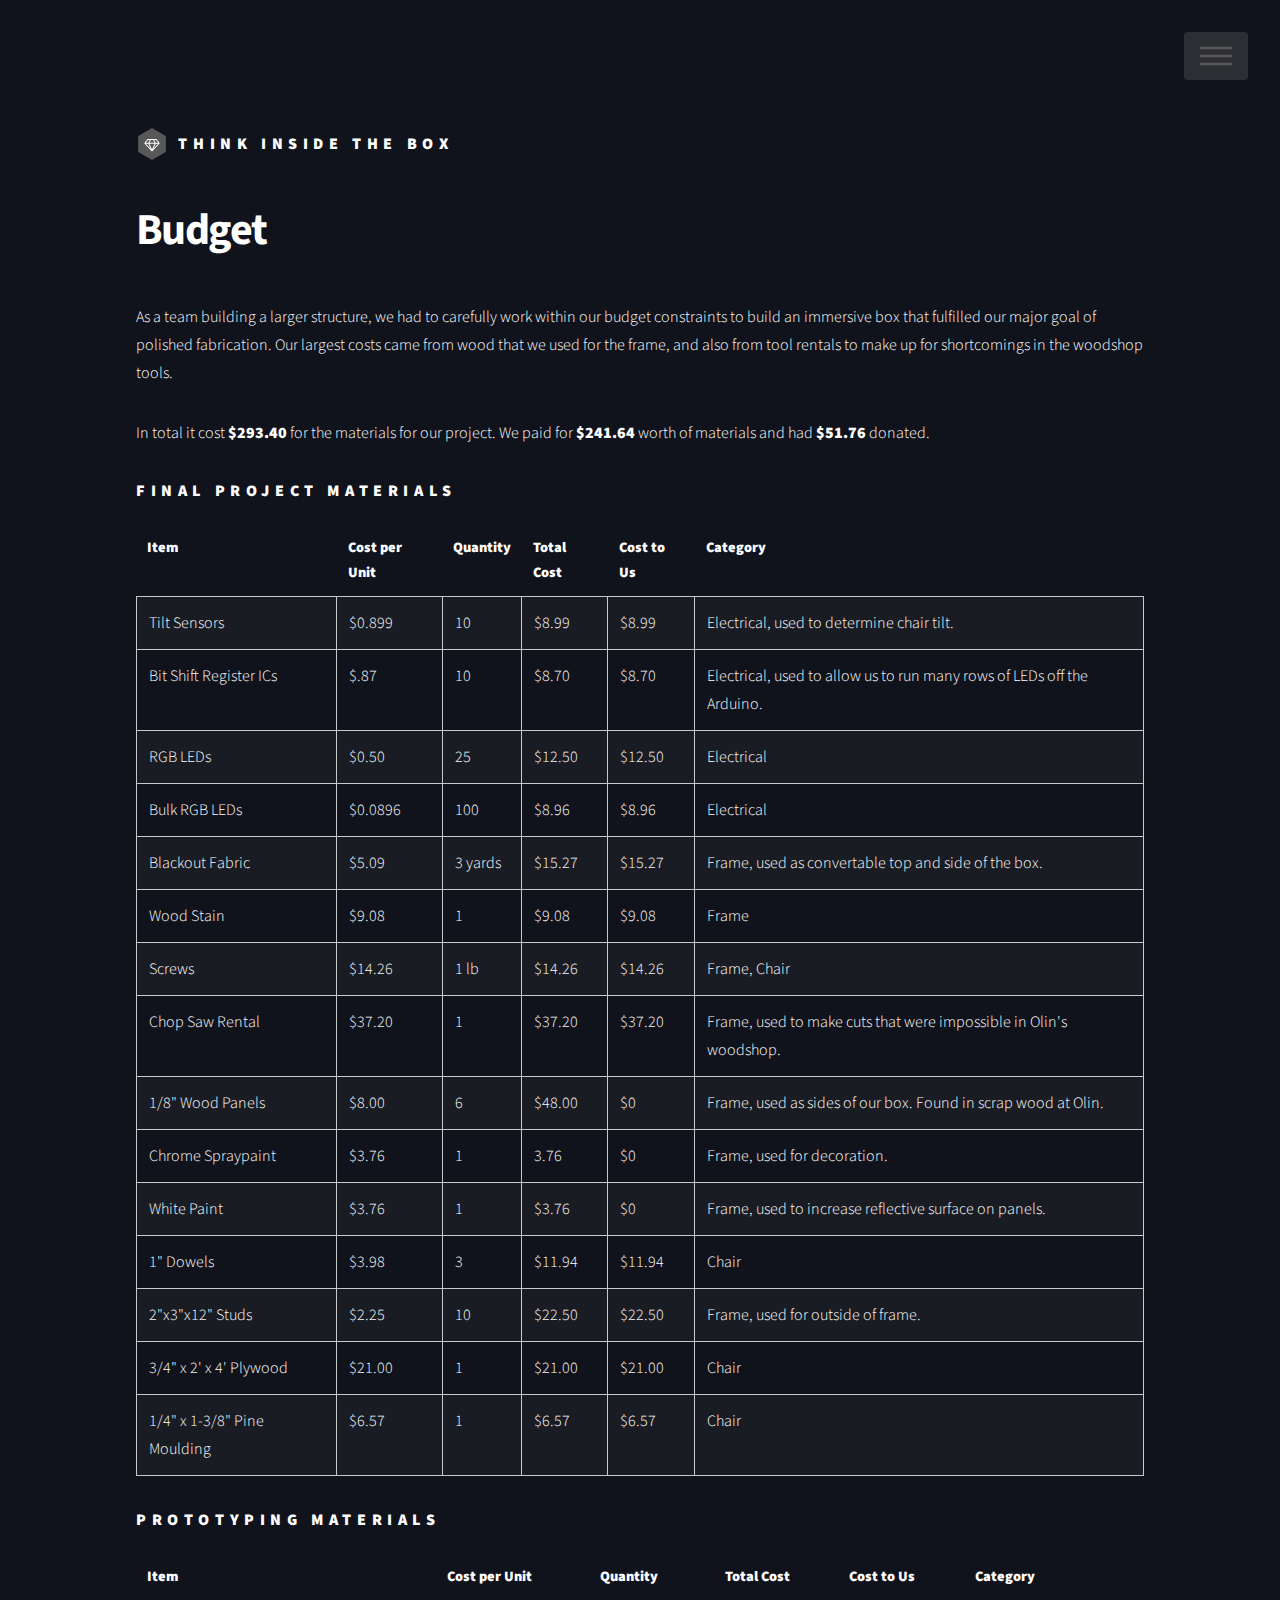
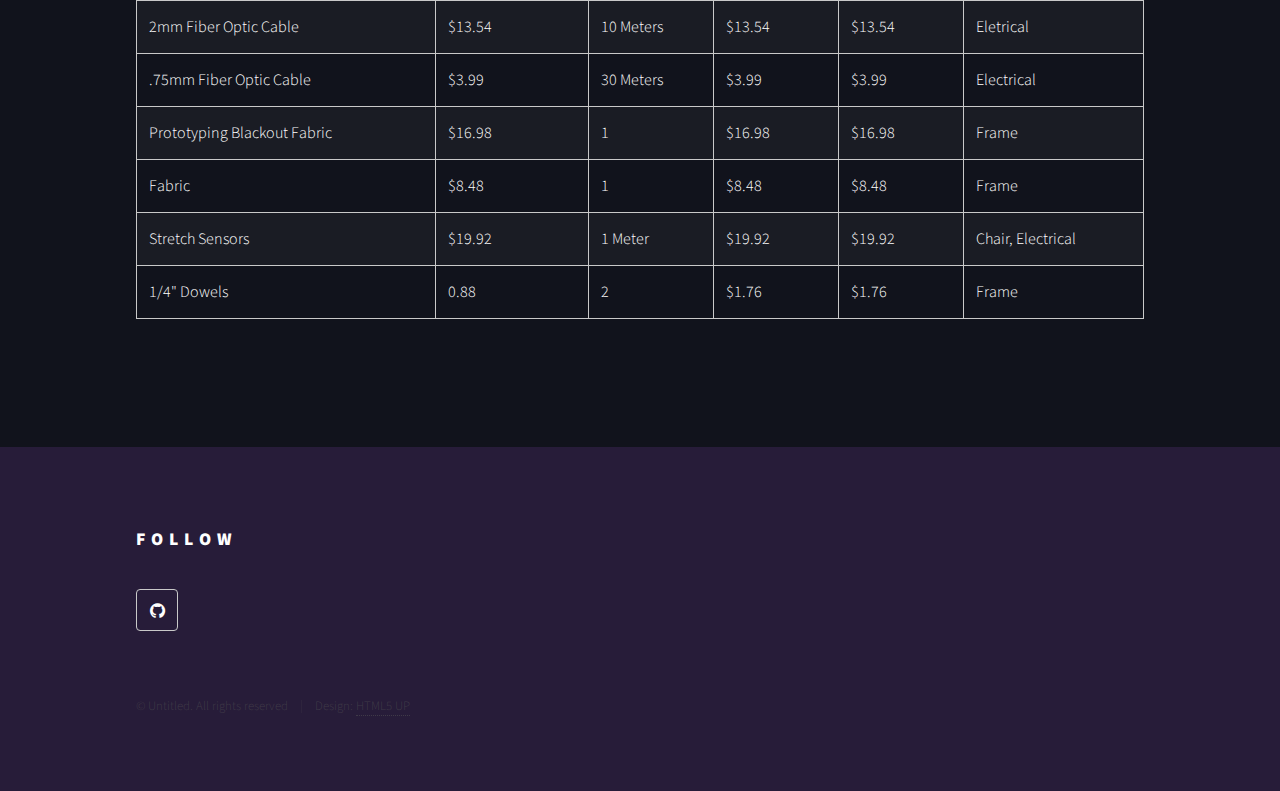
==== commit 158c4d78: "updates and draft of budget" ====
--- a/budget.html
+++ b/budget.html
@@ -58,10 +58,211 @@
 					<div id="main">
 						<div class="inner">
 							<h1>Budget</h1>
-							<span class="image main"><img src="images/pic13.jpg" alt="" /></span>
-							<p>Donec eget ex magna. Interdum et malesuada fames ac ante ipsum primis in faucibus. Pellentesque venenatis dolor imperdiet dolor mattis sagittis. Praesent rutrum sem diam, vitae egestas enim auctor sit amet. Pellentesque leo mauris, consectetur id ipsum sit amet, fergiat. Pellentesque in mi eu massa lacinia malesuada et a elit. Donec urna ex, lacinia in purus ac, pretium pulvinar mauris. Curabitur sapien risus, commodo eget turpis at, elementum convallis elit. Pellentesque enim turpis, hendrerit tristique.</p>
-							<p>Lorem ipsum dolor sit amet, consectetur adipiscing elit. Duis dapibus rutrum facilisis. Class aptent taciti sociosqu ad litora torquent per conubia nostra, per inceptos himenaeos. Etiam tristique libero eu nibh porttitor fermentum. Nullam venenatis erat id vehicula viverra. Nunc ultrices eros ut ultricies condimentum. Mauris risus lacus, blandit sit amet venenatis non, bibendum vitae dolor. Nunc lorem mauris, fringilla in aliquam at, euismod in lectus. Pellentesque habitant morbi tristique senectus et netus et malesuada fames ac turpis egestas. In non lorem sit amet elit placerat maximus. Pellentesque aliquam maximus risus, vel venenatis mauris vehicula hendrerit.</p>
-							<p>Interdum et malesuada fames ac ante ipsum primis in faucibus. Pellentesque venenatis dolor imperdiet dolor mattis sagittis. Praesent rutrum sem diam, vitae egestas enim auctor sit amet. Pellentesque leo mauris, consectetur id ipsum sit amet, fersapien risus, commodo eget turpis at, elementum convallis elit. Pellentesque enim turpis, hendrerit tristique lorem ipsum dolor.</p>
+							<p>As a team building a larger structure, we had to carefully work within our budget constraints to build an immersive box that fulfilled our major goal of polished fabrication. Our largest costs came from wood that we used for the frame, and also from tool rentals to make up for shortcomings in the woodshop tools. </p>
+							<p>In total it cost <strong>$293.40</strong> for the materials for our project. We paid for <strong>$241.64</strong> worth of materials and had <strong>$51.76</strong> donated.<p>
+							<h3>Final Project Materials</h3>
+							<div class="table-wrapper">
+								<table class="alt">
+									<thead>
+										<tr>
+											<th>Item</th>
+											<th>Cost per Unit</th>
+											<th>Quantity</th>
+											<th>Total Cost</th>
+											<th>Cost to Us</th>
+											<th>Category</th>
+										</tr>
+									</thead>
+									<tbody>
+										<tr>
+											<td>Tilt Sensors</td>
+											<td>$0.899</td>
+											<td>10</td>
+											<td>$8.99</td>
+											<td>$8.99</td>
+											<td>Electrical, used to determine chair tilt.</td>
+										</tr>
+										<tr>
+											<td>Bit Shift Register ICs</td>
+											<td>$.87</td>
+											<td>10</td>
+											<td>$8.70</td>
+											<td>$8.70</td>
+											<td>Electrical, used to allow us to run many rows of LEDs off the Arduino.</td>
+										</tr>
+										<tr>
+											<td>RGB LEDs</td>
+											<td>$0.50</td>
+											<td>25</td>
+											<td>$12.50</td>
+											<td>$12.50</td>
+											<td>Electrical</td>
+										</tr>
+										<tr>
+											<td>Bulk RGB LEDs</td>
+											<td>$0.0896</td>
+											<td>100</td>
+											<td>$8.96</td>
+											<td>$8.96</td>
+											<td>Electrical</td>
+										</tr>
+										<tr>
+											<td>Blackout Fabric</td>
+											<td>$5.09</td>
+											<td>3 yards</td>
+											<td>$15.27</td>
+											<td>$15.27</td>
+											<td>Frame, used as convertable top and side of the box.</td>
+										</tr>
+										<tr>
+											<td>Wood Stain</td>
+											<td>$9.08</td>
+											<td>1</td>
+											<td>$9.08</td>
+											<td>$9.08</td>
+											<td>Frame</td>
+										</tr>
+										<tr>
+											<td>Screws</td>
+											<td>$14.26</td>
+											<td>1 lb</td>
+											<td>$14.26</td>
+											<td>$14.26</td>
+											<td>Frame, Chair</td>
+										</tr>
+										<tr>
+											<td>Chop Saw Rental</td>
+											<td>$37.20</td>
+											<td>1</td>
+											<td>$37.20</td>
+											<td>$37.20</td>
+											<td>Frame, used to make cuts that were impossible in Olin's woodshop.</td>
+										</tr>
+										<tr>
+											<td>1/8" Wood Panels</td>
+											<td>$8.00</td>
+											<td>6</td>
+											<td>$48.00</td>
+											<td>$0</td>
+											<td>Frame, used as sides of our box. Found in scrap wood at Olin.</td>
+										</tr>
+										<tr>
+											<td>Chrome Spraypaint</td>
+											<td>$3.76</td>
+											<td>1</td>
+											<td>3.76</td>
+											<td>$0</td>
+											<td>Frame, used for decoration.</td>
+										</tr>
+										<tr>
+											<td>White Paint</td>
+											<td>$3.76</td>
+											<td>1</td>
+											<td>$3.76</td>
+											<td>$0</td>
+											<td>Frame, used to increase reflective surface on panels.</td>
+										</tr>
+										<tr>
+											<td>1" Dowels</td>
+											<td>$3.98</td>
+											<td>3</td>
+											<td>$11.94</td>
+											<td>$11.94</td>
+											<td>Chair</td>
+										</tr>
+										<tr>
+											<td>2"x3"x12" Studs</td>
+											<td>$2.25</td>
+											<td>10</td>
+											<td>$22.50</td>
+											<td>$22.50</td>
+											<td>Frame, used for outside of frame.</td>
+										</tr>
+										<tr>
+											<td>3/4" x 2' x 4' Plywood</td>
+											<td>$21.00</td>
+											<td>1</td>
+											<td>$21.00</td>
+											<td>$21.00</td>
+											<td>Chair</td>
+										</tr>
+										<tr>
+											<td>1/4" x 1-3/8" Pine Moulding</td>
+											<td>$6.57</td>
+											<td>1</td>
+											<td>$6.57</td>
+											<td>$6.57</td>
+											<td>Chair</td>
+										</tr>
+									</tbody>
+								</table>
+							</div>
+
+							<h3>Prototyping Materials</h3>
+							<div class="table-wrapper">
+								<table class="alt">
+									<thead>
+										<tr>
+											<th>Item</th>
+											<th>Cost per Unit</th>
+											<th>Quantity</th>
+											<th>Total Cost</th>
+											<th>Cost to Us</th>
+											<th>Category</th>
+										</tr>
+									</thead>
+									<tbody>
+										<tr>
+											<td>2mm Fiber Optic Cable</td>
+											<td>$13.54</td>
+											<td>10 Meters</td>
+											<td>$13.54</td>
+											<td>$13.54</td>
+											<td>Eletrical</td>
+										</tr>
+										<tr>
+											<td>.75mm Fiber Optic Cable</td>
+											<td>$3.99</td>
+											<td>30 Meters</td>
+											<td>$3.99</td>
+											<td>$3.99</td>
+											<td>Electrical</td>
+										</tr>
+										<tr>
+											<td>Prototyping Blackout Fabric</td>
+											<td>$16.98</td>
+											<td>1</td>
+											<td>$16.98</td>
+											<td>$16.98</td>
+											<td>Frame</td>
+										</tr>
+										<tr>
+											<td>Fabric</td>
+											<td>$8.48</td>
+											<td>1</td>
+											<td>$8.48</td>
+											<td>$8.48</td>
+											<td>Frame</td>
+										</tr>
+										<tr>
+											<td>Stretch Sensors</td>
+											<td>$19.92</td>
+											<td>1 Meter</td>
+											<td>$19.92</td>
+											<td>$19.92</td>
+											<td>Chair, Electrical</td>
+										</tr>
+										<tr>
+											<td>1/4" Dowels</td>
+											<td>0.88</td>
+											<td>2</td>
+											<td>$1.76</td>
+											<td>$1.76</td>
+											<td>Frame</td>
+										</tr>
+									</tbody>
+								</table>
+							</div>
 						</div>
 					</div>
 
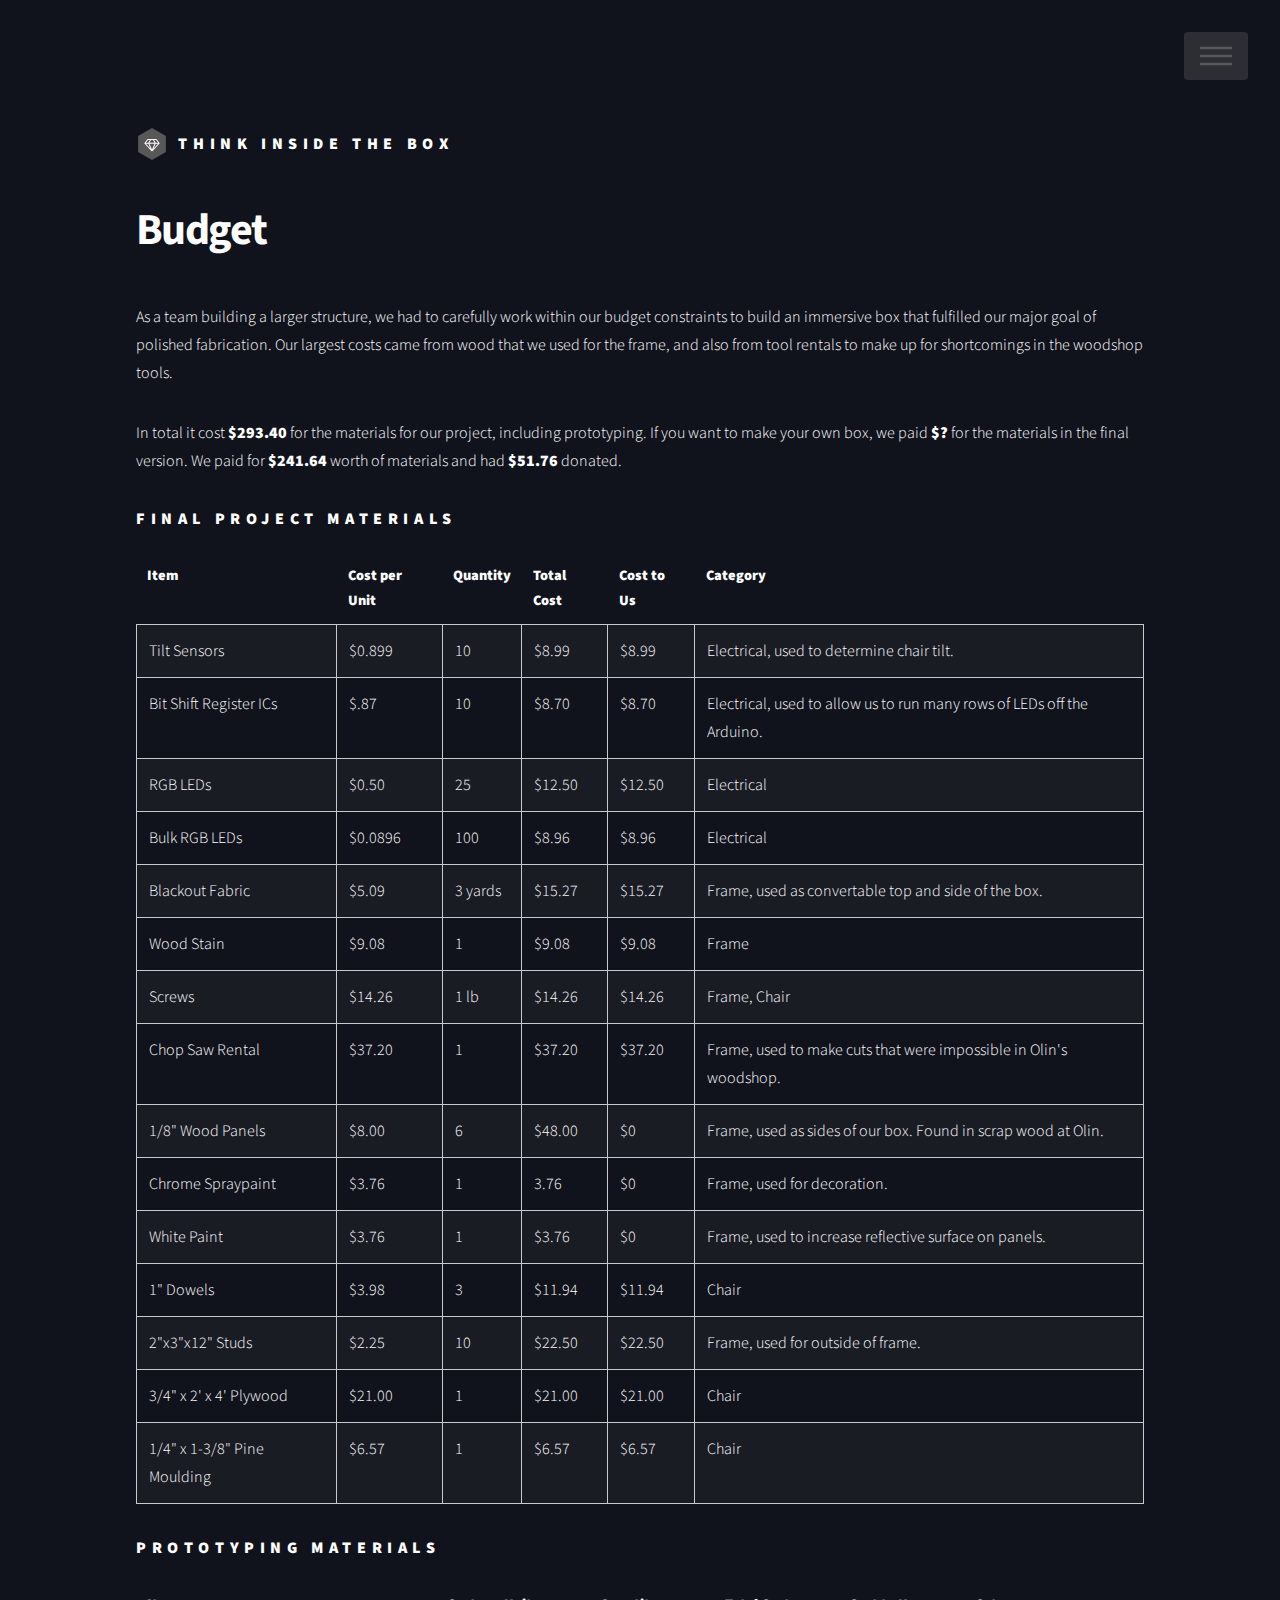
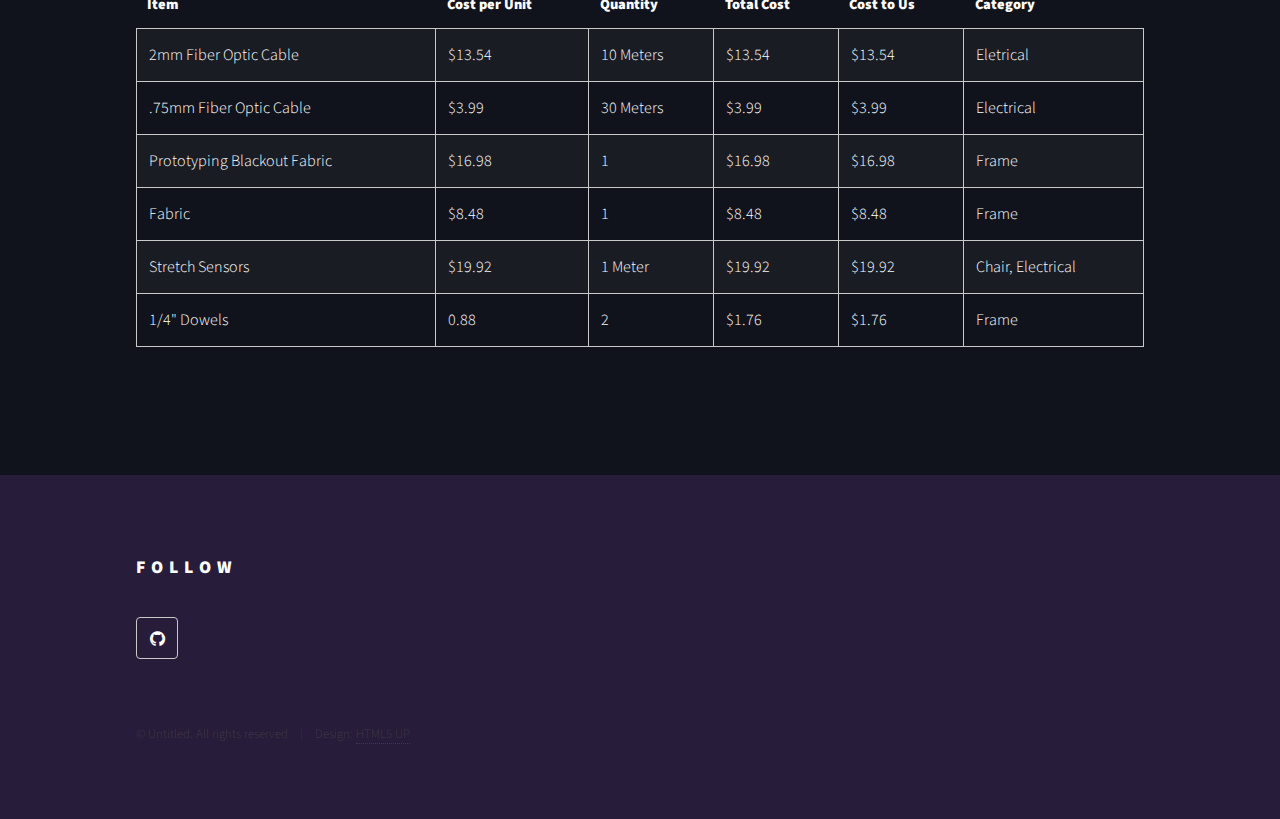
==== commit 00b7d943: "small updates and addition of first draft of design process" ====
--- a/budget.html
+++ b/budget.html
@@ -42,7 +42,7 @@
 						<h2>Menu</h2>
 						<ul>
 							<li><a href="index.html">Home</a></li>
-							<li><a href="project.html">project</a></li>
+							<li><a href="project.html">Design Process</a></li>
 							<li><a href="mechanical.html">Mechanical</a></li>
 							<li><a href="electrical.html">Electrical</a></li>
 							<li><a href="code.html">Code</a></li>
@@ -59,7 +59,7 @@
 						<div class="inner">
 							<h1>Budget</h1>
 							<p>As a team building a larger structure, we had to carefully work within our budget constraints to build an immersive box that fulfilled our major goal of polished fabrication. Our largest costs came from wood that we used for the frame, and also from tool rentals to make up for shortcomings in the woodshop tools. </p>
-							<p>In total it cost <strong>$293.40</strong> for the materials for our project. We paid for <strong>$241.64</strong> worth of materials and had <strong>$51.76</strong> donated.<p>
+							<p>In total it cost <strong>$293.40</strong> for the materials for our project, including prototyping. If you want to make your own box, we paid <strong>$?</strong> for the materials in the final version. We paid for <strong>$241.64</strong> worth of materials and had <strong>$51.76</strong> donated.<p>
 							<h3>Final Project Materials</h3>
 							<div class="table-wrapper">
 								<table class="alt">
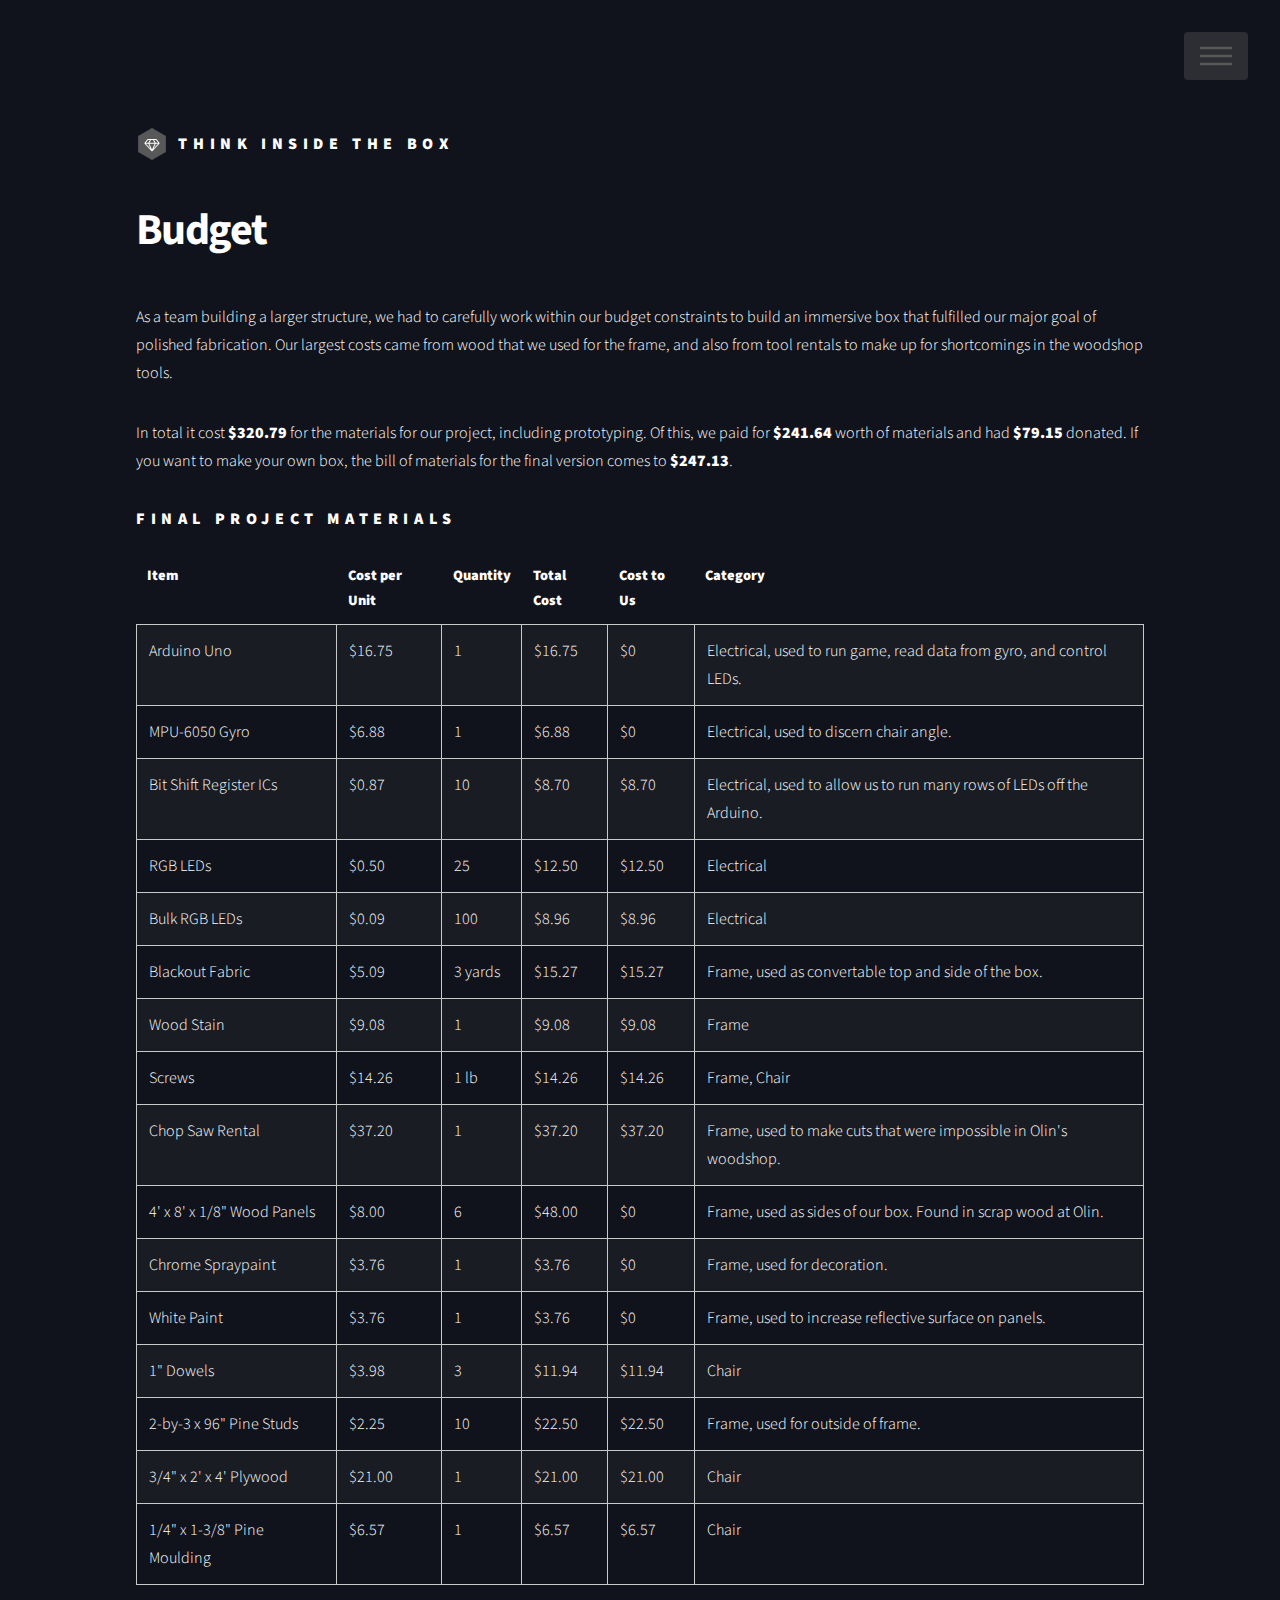
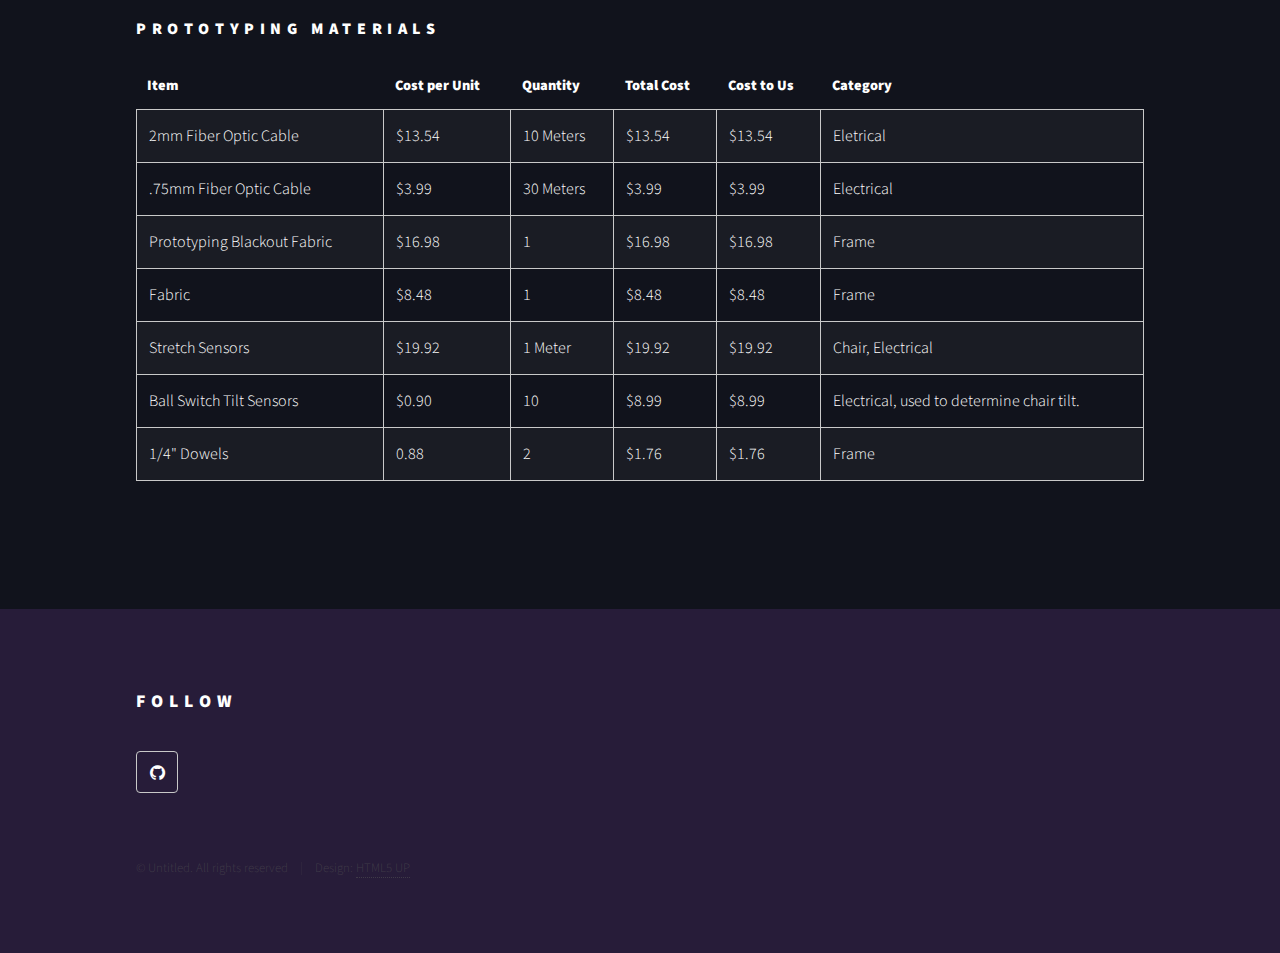
==== commit 738c23de: "accounted for Arduino, changed to reflect using gyro instead of ball switches. Recalculated costs an" ====
--- a/budget.html
+++ b/budget.html
@@ -59,7 +59,7 @@
 						<div class="inner">
 							<h1>Budget</h1>
 							<p>As a team building a larger structure, we had to carefully work within our budget constraints to build an immersive box that fulfilled our major goal of polished fabrication. Our largest costs came from wood that we used for the frame, and also from tool rentals to make up for shortcomings in the woodshop tools. </p>
-							<p>In total it cost <strong>$293.40</strong> for the materials for our project, including prototyping. If you want to make your own box, we paid <strong>$?</strong> for the materials in the final version. We paid for <strong>$241.64</strong> worth of materials and had <strong>$51.76</strong> donated.<p>
+							<p>In total it cost <strong>$320.79</strong> for the materials for our project, including prototyping. Of this, we paid for <strong>$241.64</strong> worth of materials and had <strong>$79.15</strong> donated. If you want to make your own box, the bill of materials for the final version comes to <strong>$247.13</strong>. <p>
 							<h3>Final Project Materials</h3>
 							<div class="table-wrapper">
 								<table class="alt">
@@ -75,16 +75,24 @@
 									</thead>
 									<tbody>
 										<tr>
-											<td>Tilt Sensors</td>
-											<td>$0.899</td>
-											<td>10</td>
-											<td>$8.99</td>
-											<td>$8.99</td>
-											<td>Electrical, used to determine chair tilt.</td>
+											<td>Arduino Uno</td>
+											<td>$16.75</td>
+											<td>1</td>
+											<td>$16.75</td>
+											<td>$0</td>
+											<td>Electrical, used to run game, read data from gyro, and control LEDs.</td>
+										</tr>
+											<tr>
+											<td>MPU-6050 Gyro</td>
+											<td>$6.88</td>
+											<td>1</td>
+											<td>$6.88</td>
+											<td>$0</td>
+											<td>Electrical, used to discern chair angle.</td>
 										</tr>
 										<tr>
 											<td>Bit Shift Register ICs</td>
-											<td>$.87</td>
+											<td>$0.87</td>
 											<td>10</td>
 											<td>$8.70</td>
 											<td>$8.70</td>
@@ -100,7 +108,7 @@
 										</tr>
 										<tr>
 											<td>Bulk RGB LEDs</td>
-											<td>$0.0896</td>
+											<td>$0.09</td>
 											<td>100</td>
 											<td>$8.96</td>
 											<td>$8.96</td>
@@ -139,7 +147,7 @@
 											<td>Frame, used to make cuts that were impossible in Olin's woodshop.</td>
 										</tr>
 										<tr>
-											<td>1/8" Wood Panels</td>
+											<td>4' x 8' x 1/8" Wood Panels</td>
 											<td>$8.00</td>
 											<td>6</td>
 											<td>$48.00</td>
@@ -150,7 +158,7 @@
 											<td>Chrome Spraypaint</td>
 											<td>$3.76</td>
 											<td>1</td>
-											<td>3.76</td>
+											<td>$3.76</td>
 											<td>$0</td>
 											<td>Frame, used for decoration.</td>
 										</tr>
@@ -171,7 +179,7 @@
 											<td>Chair</td>
 										</tr>
 										<tr>
-											<td>2"x3"x12" Studs</td>
+											<td>2-by-3 x 96" Pine Studs</td>
 											<td>$2.25</td>
 											<td>10</td>
 											<td>$22.50</td>
@@ -251,6 +259,14 @@
 											<td>$19.92</td>
 											<td>$19.92</td>
 											<td>Chair, Electrical</td>
+										</tr>
+										<tr>
+											<td>Ball Switch Tilt Sensors</td>
+											<td>$0.90</td>
+											<td>10</td>
+											<td>$8.99</td>
+											<td>$8.99</td>
+											<td>Electrical, used to determine chair tilt.</td>
 										</tr>
 										<tr>
 											<td>1/4" Dowels</td>
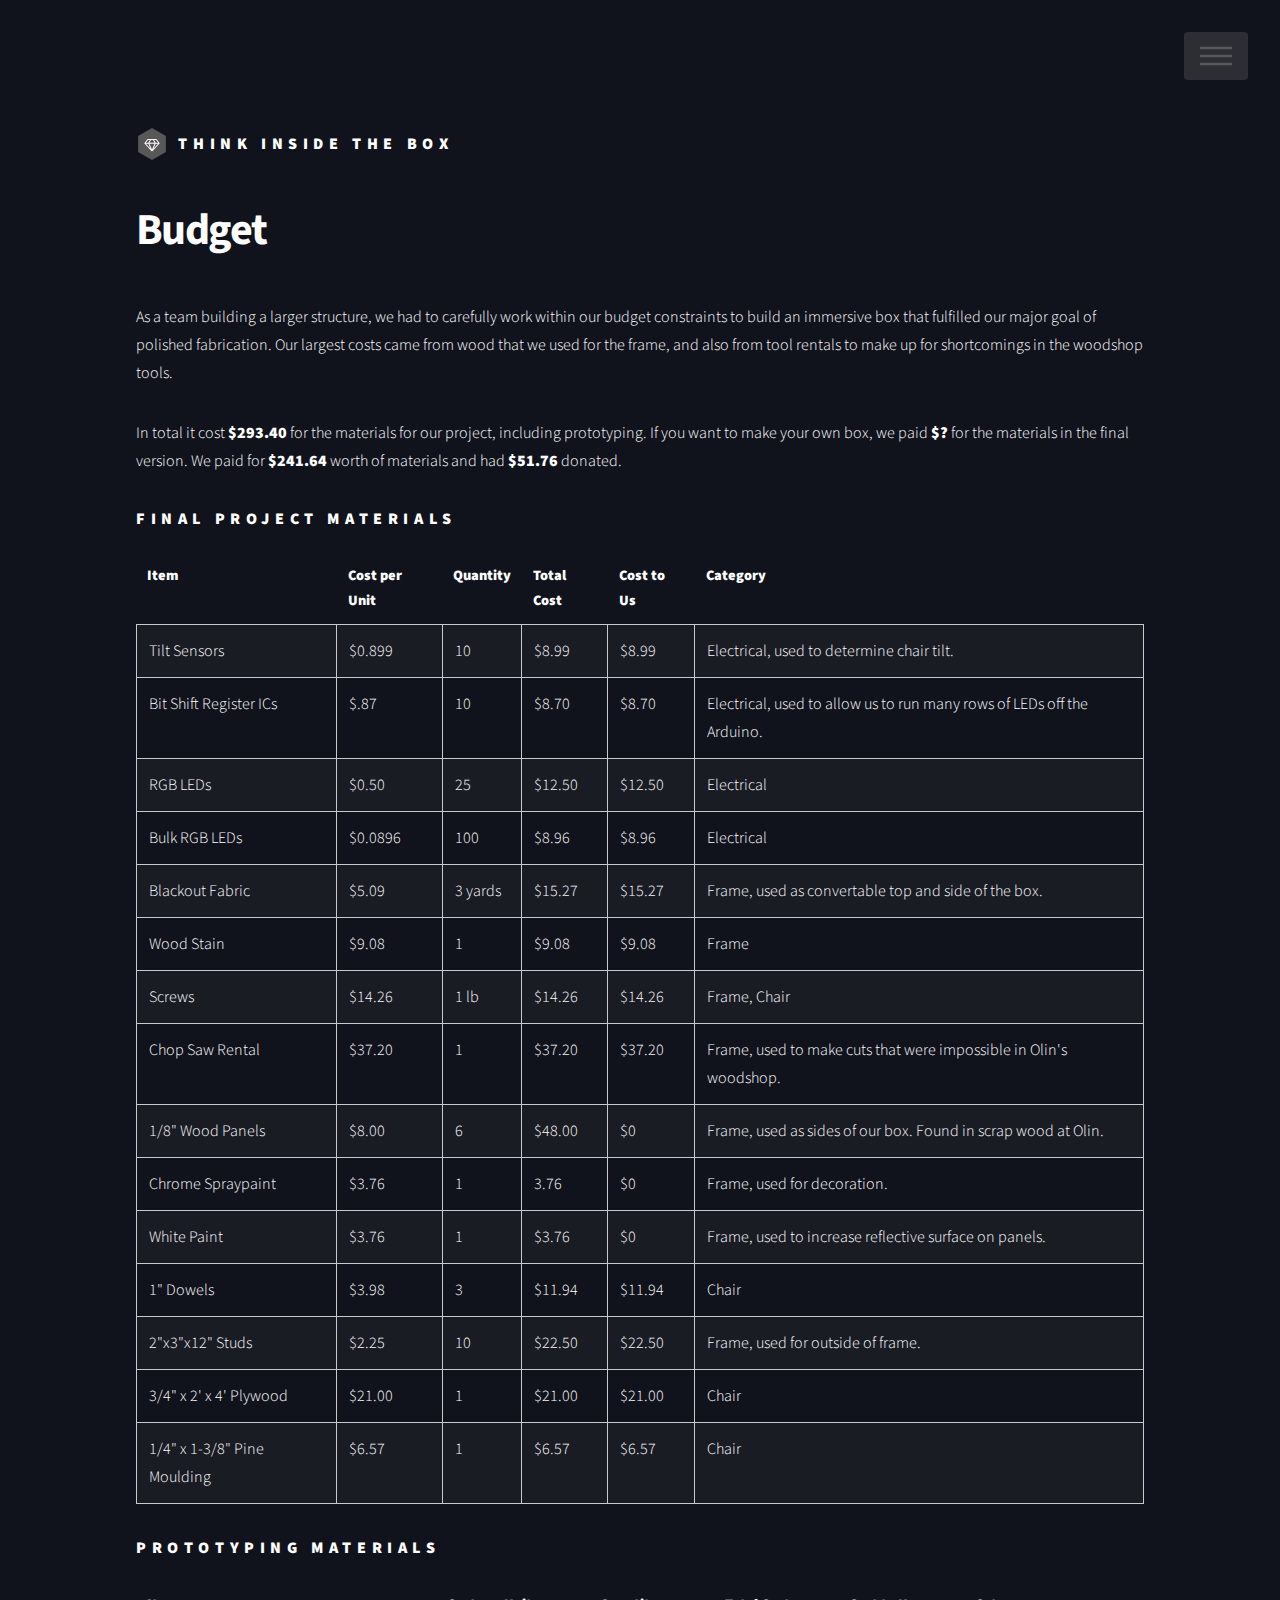
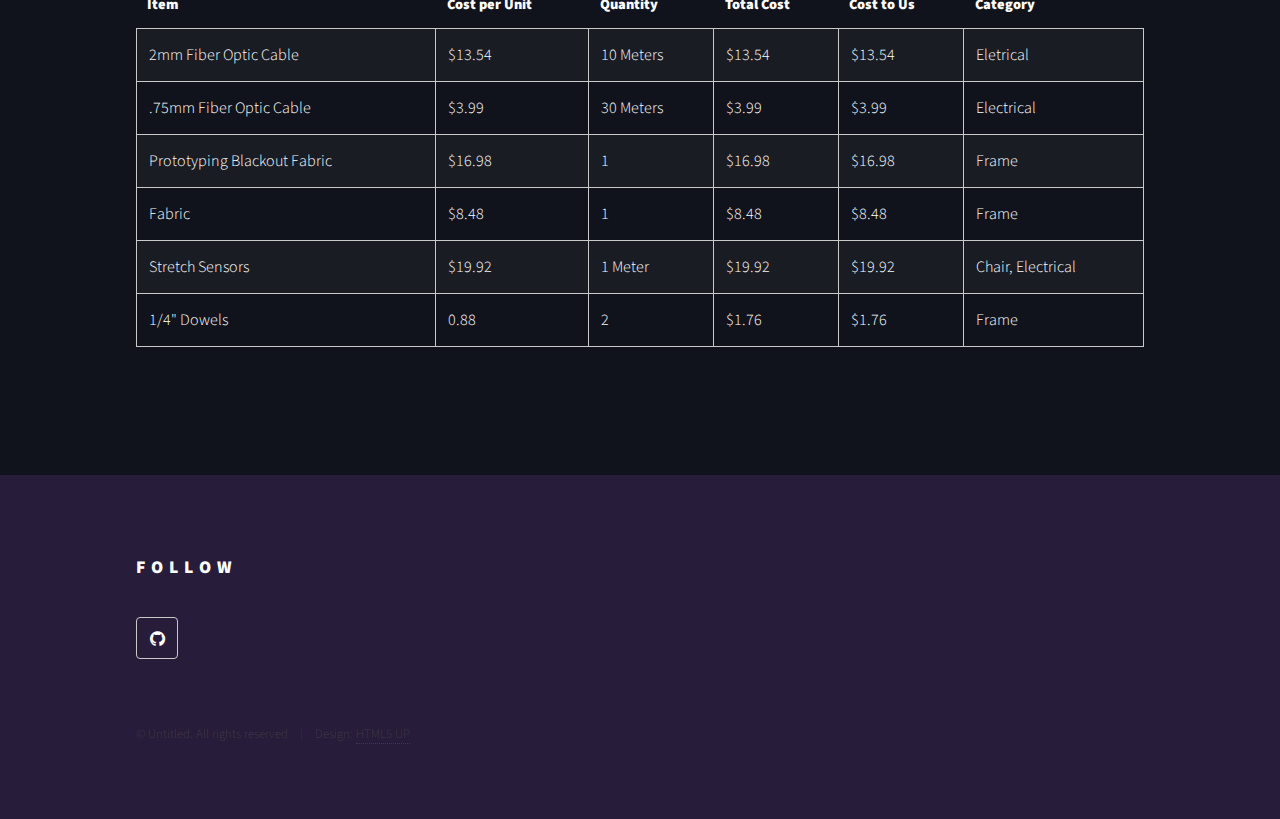
==== commit d63fed3d: "pushing up almost final, no system schematic" ====
--- a/budget.html
+++ b/budget.html
@@ -48,8 +48,6 @@
 							<li><a href="code.html">Code</a></li>
 							<li><a href="budget.html">Budget</a></li>
 							<li><a href="team.html">Team</a></li>
-							<!-- You can find the style information for this template here. -->
-							<li><a href="elements.html">Elements</a></li>
 						</ul>
 					</nav>
 
@@ -59,7 +57,7 @@
 						<div class="inner">
 							<h1>Budget</h1>
 							<p>As a team building a larger structure, we had to carefully work within our budget constraints to build an immersive box that fulfilled our major goal of polished fabrication. Our largest costs came from wood that we used for the frame, and also from tool rentals to make up for shortcomings in the woodshop tools. </p>
-							<p>In total it cost <strong>$320.79</strong> for the materials for our project, including prototyping. Of this, we paid for <strong>$241.64</strong> worth of materials and had <strong>$79.15</strong> donated. If you want to make your own box, the bill of materials for the final version comes to <strong>$247.13</strong>. <p>
+							<p>In total it cost <strong>$293.40</strong> for the materials for our project, including prototyping. If you want to make your own box, we paid <strong>$?</strong> for the materials in the final version. We paid for <strong>$241.64</strong> worth of materials and had <strong>$51.76</strong> donated.<p>
 							<h3>Final Project Materials</h3>
 							<div class="table-wrapper">
 								<table class="alt">
@@ -75,24 +73,16 @@
 									</thead>
 									<tbody>
 										<tr>
-											<td>Arduino Uno</td>
-											<td>$16.75</td>
-											<td>1</td>
-											<td>$16.75</td>
-											<td>$0</td>
-											<td>Electrical, used to run game, read data from gyro, and control LEDs.</td>
-										</tr>
-											<tr>
-											<td>MPU-6050 Gyro</td>
-											<td>$6.88</td>
-											<td>1</td>
-											<td>$6.88</td>
-											<td>$0</td>
-											<td>Electrical, used to discern chair angle.</td>
+											<td>Tilt Sensors</td>
+											<td>$0.899</td>
+											<td>10</td>
+											<td>$8.99</td>
+											<td>$8.99</td>
+											<td>Electrical, used to determine chair tilt.</td>
 										</tr>
 										<tr>
 											<td>Bit Shift Register ICs</td>
-											<td>$0.87</td>
+											<td>$.87</td>
 											<td>10</td>
 											<td>$8.70</td>
 											<td>$8.70</td>
@@ -108,7 +98,7 @@
 										</tr>
 										<tr>
 											<td>Bulk RGB LEDs</td>
-											<td>$0.09</td>
+											<td>$0.0896</td>
 											<td>100</td>
 											<td>$8.96</td>
 											<td>$8.96</td>
@@ -147,7 +137,7 @@
 											<td>Frame, used to make cuts that were impossible in Olin's woodshop.</td>
 										</tr>
 										<tr>
-											<td>4' x 8' x 1/8" Wood Panels</td>
+											<td>1/8" Wood Panels</td>
 											<td>$8.00</td>
 											<td>6</td>
 											<td>$48.00</td>
@@ -158,7 +148,7 @@
 											<td>Chrome Spraypaint</td>
 											<td>$3.76</td>
 											<td>1</td>
-											<td>$3.76</td>
+											<td>3.76</td>
 											<td>$0</td>
 											<td>Frame, used for decoration.</td>
 										</tr>
@@ -179,7 +169,7 @@
 											<td>Chair</td>
 										</tr>
 										<tr>
-											<td>2-by-3 x 96" Pine Studs</td>
+											<td>2"x3"x12" Studs</td>
 											<td>$2.25</td>
 											<td>10</td>
 											<td>$22.50</td>
@@ -259,14 +249,6 @@
 											<td>$19.92</td>
 											<td>$19.92</td>
 											<td>Chair, Electrical</td>
-										</tr>
-										<tr>
-											<td>Ball Switch Tilt Sensors</td>
-											<td>$0.90</td>
-											<td>10</td>
-											<td>$8.99</td>
-											<td>$8.99</td>
-											<td>Electrical, used to determine chair tilt.</td>
 										</tr>
 										<tr>
 											<td>1/4" Dowels</td>
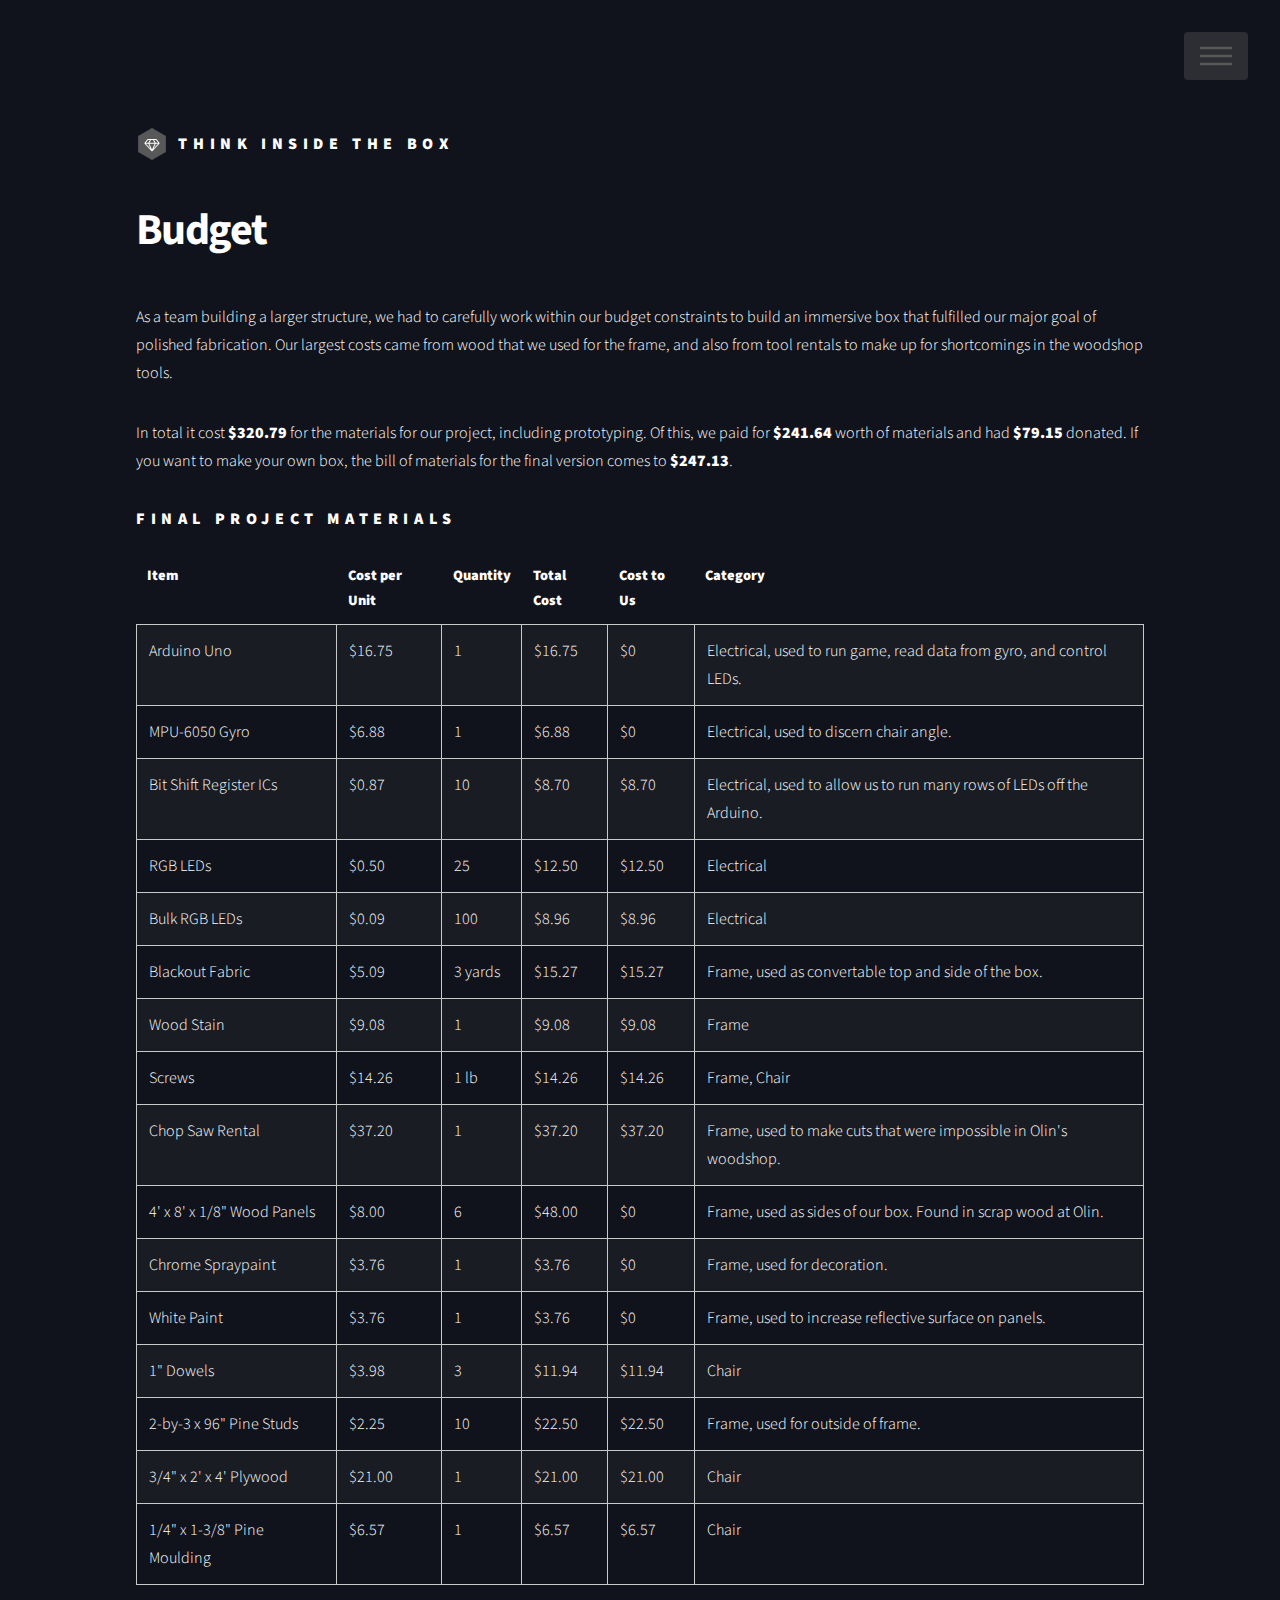
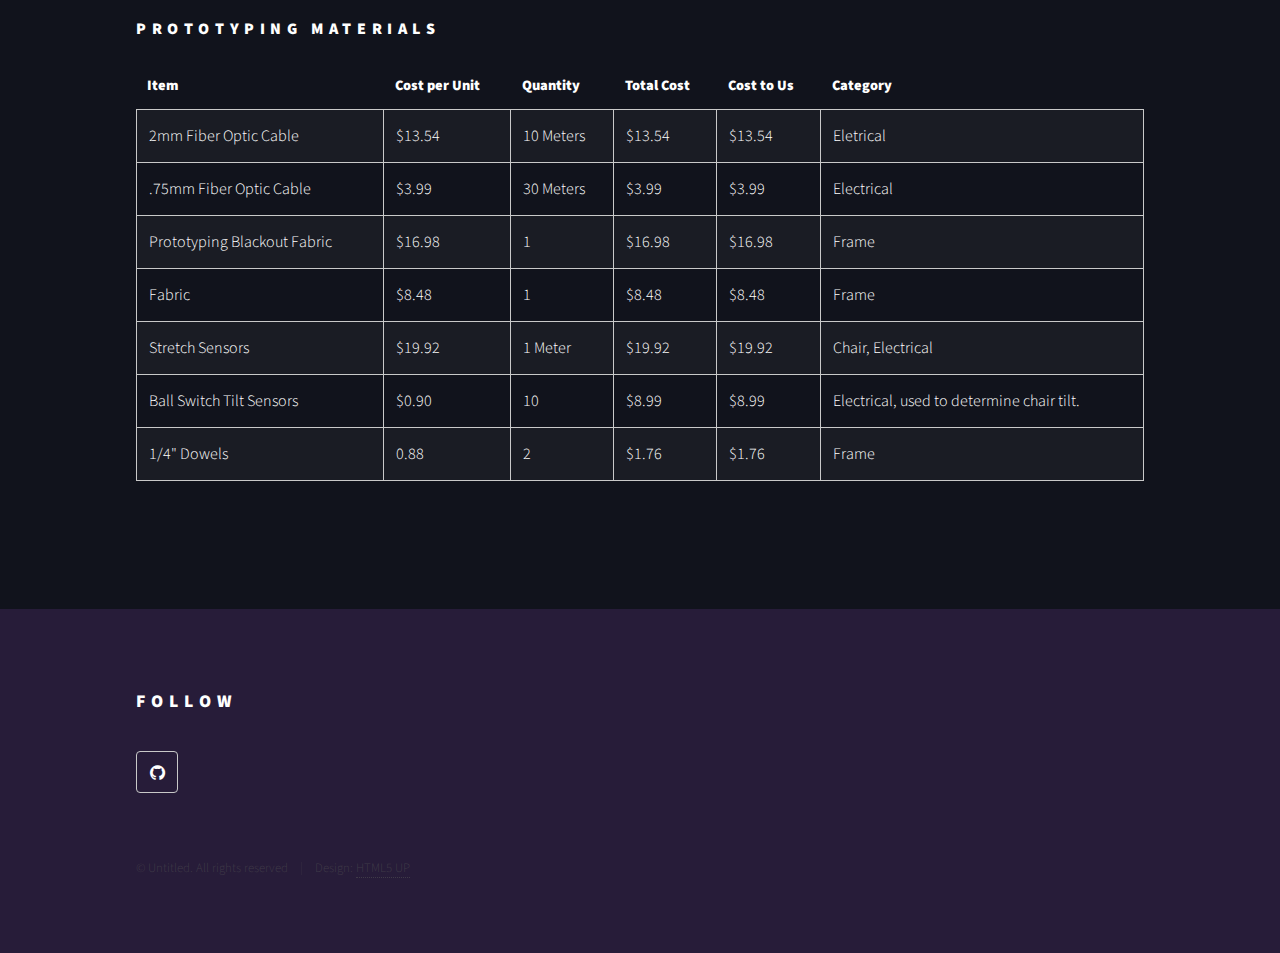
==== commit a4bc64f3: "Merge pull request #6 from pmcote/aidan/code" ====
--- a/budget.html
+++ b/budget.html
@@ -57,7 +57,7 @@
 						<div class="inner">
 							<h1>Budget</h1>
 							<p>As a team building a larger structure, we had to carefully work within our budget constraints to build an immersive box that fulfilled our major goal of polished fabrication. Our largest costs came from wood that we used for the frame, and also from tool rentals to make up for shortcomings in the woodshop tools. </p>
-							<p>In total it cost <strong>$293.40</strong> for the materials for our project, including prototyping. If you want to make your own box, we paid <strong>$?</strong> for the materials in the final version. We paid for <strong>$241.64</strong> worth of materials and had <strong>$51.76</strong> donated.<p>
+							<p>In total it cost <strong>$320.79</strong> for the materials for our project, including prototyping. Of this, we paid for <strong>$241.64</strong> worth of materials and had <strong>$79.15</strong> donated. If you want to make your own box, the bill of materials for the final version comes to <strong>$247.13</strong>. <p>
 							<h3>Final Project Materials</h3>
 							<div class="table-wrapper">
 								<table class="alt">
@@ -73,16 +73,24 @@
 									</thead>
 									<tbody>
 										<tr>
-											<td>Tilt Sensors</td>
-											<td>$0.899</td>
-											<td>10</td>
-											<td>$8.99</td>
-											<td>$8.99</td>
-											<td>Electrical, used to determine chair tilt.</td>
+											<td>Arduino Uno</td>
+											<td>$16.75</td>
+											<td>1</td>
+											<td>$16.75</td>
+											<td>$0</td>
+											<td>Electrical, used to run game, read data from gyro, and control LEDs.</td>
+										</tr>
+											<tr>
+											<td>MPU-6050 Gyro</td>
+											<td>$6.88</td>
+											<td>1</td>
+											<td>$6.88</td>
+											<td>$0</td>
+											<td>Electrical, used to discern chair angle.</td>
 										</tr>
 										<tr>
 											<td>Bit Shift Register ICs</td>
-											<td>$.87</td>
+											<td>$0.87</td>
 											<td>10</td>
 											<td>$8.70</td>
 											<td>$8.70</td>
@@ -98,7 +106,7 @@
 										</tr>
 										<tr>
 											<td>Bulk RGB LEDs</td>
-											<td>$0.0896</td>
+											<td>$0.09</td>
 											<td>100</td>
 											<td>$8.96</td>
 											<td>$8.96</td>
@@ -137,7 +145,7 @@
 											<td>Frame, used to make cuts that were impossible in Olin's woodshop.</td>
 										</tr>
 										<tr>
-											<td>1/8" Wood Panels</td>
+											<td>4' x 8' x 1/8" Wood Panels</td>
 											<td>$8.00</td>
 											<td>6</td>
 											<td>$48.00</td>
@@ -148,7 +156,7 @@
 											<td>Chrome Spraypaint</td>
 											<td>$3.76</td>
 											<td>1</td>
-											<td>3.76</td>
+											<td>$3.76</td>
 											<td>$0</td>
 											<td>Frame, used for decoration.</td>
 										</tr>
@@ -169,7 +177,7 @@
 											<td>Chair</td>
 										</tr>
 										<tr>
-											<td>2"x3"x12" Studs</td>
+											<td>2-by-3 x 96" Pine Studs</td>
 											<td>$2.25</td>
 											<td>10</td>
 											<td>$22.50</td>
@@ -249,6 +257,14 @@
 											<td>$19.92</td>
 											<td>$19.92</td>
 											<td>Chair, Electrical</td>
+										</tr>
+										<tr>
+											<td>Ball Switch Tilt Sensors</td>
+											<td>$0.90</td>
+											<td>10</td>
+											<td>$8.99</td>
+											<td>$8.99</td>
+											<td>Electrical, used to determine chair tilt.</td>
 										</tr>
 										<tr>
 											<td>1/4" Dowels</td>
